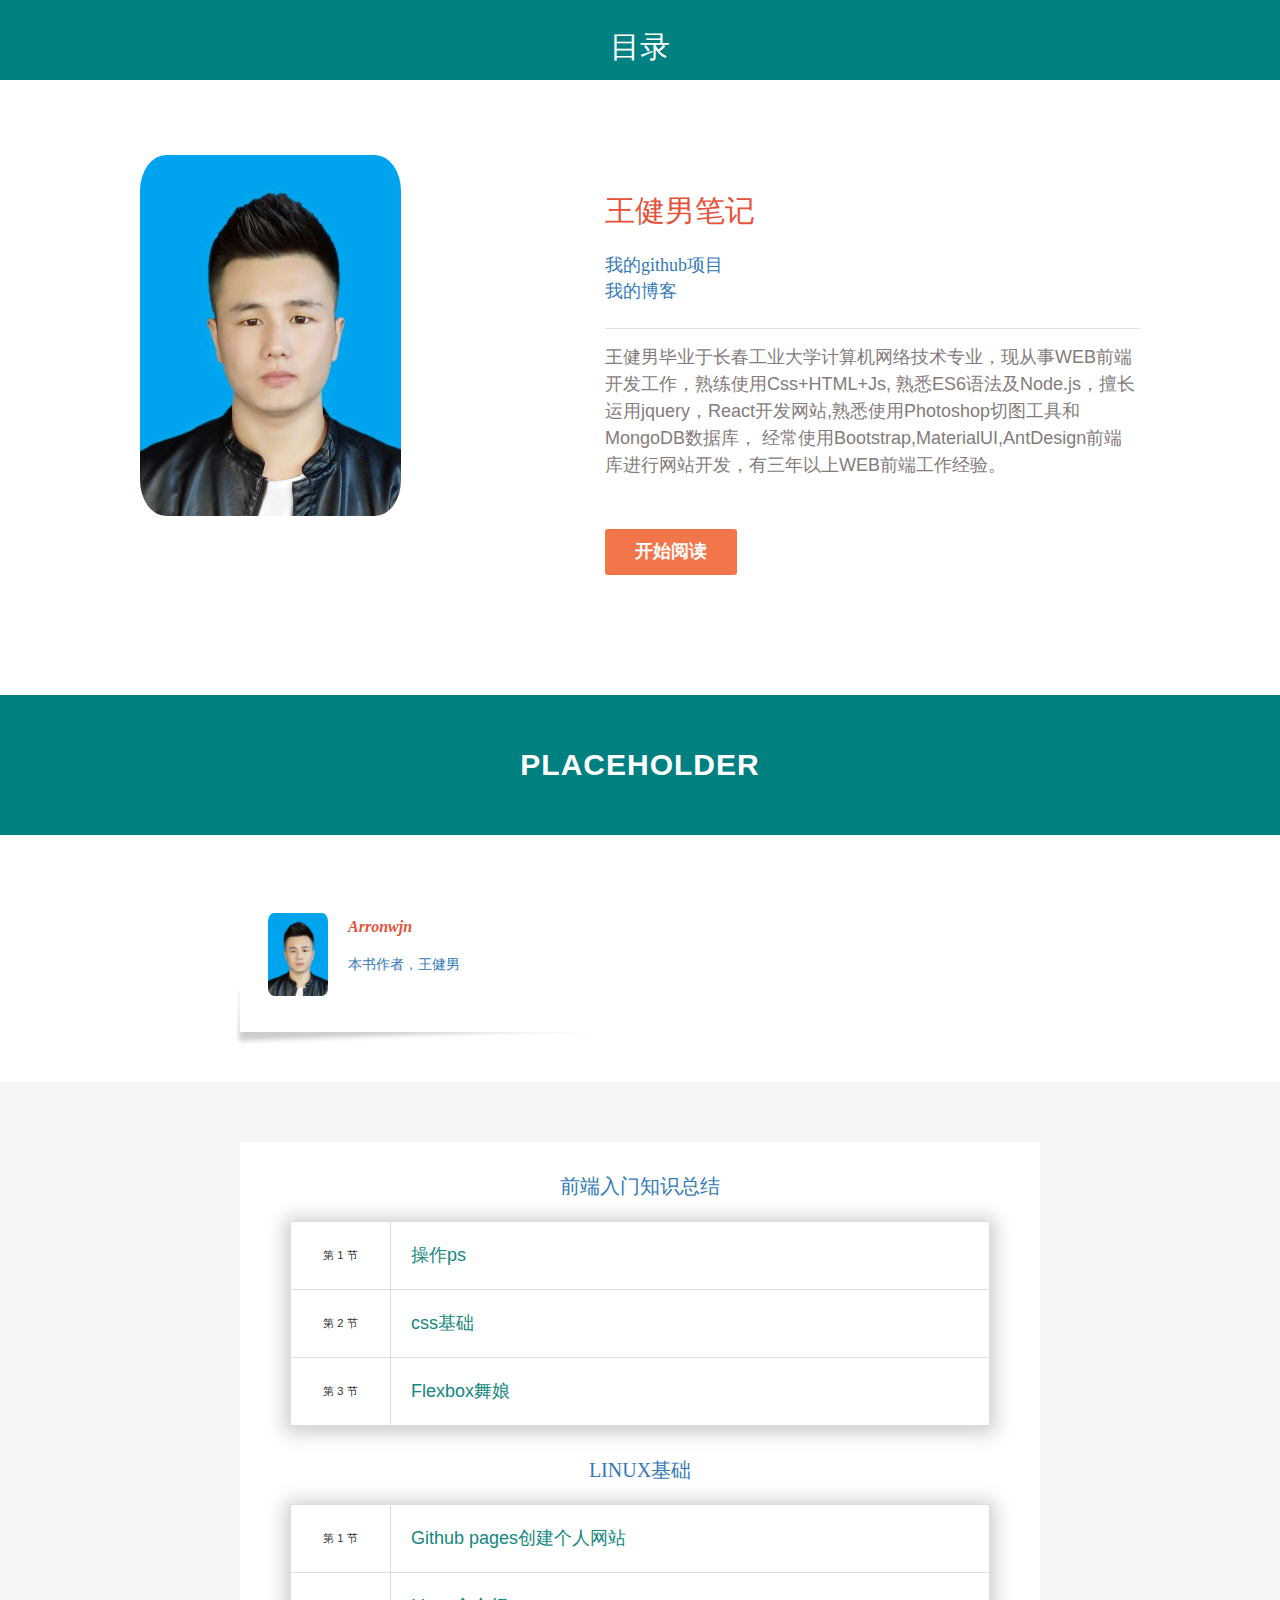
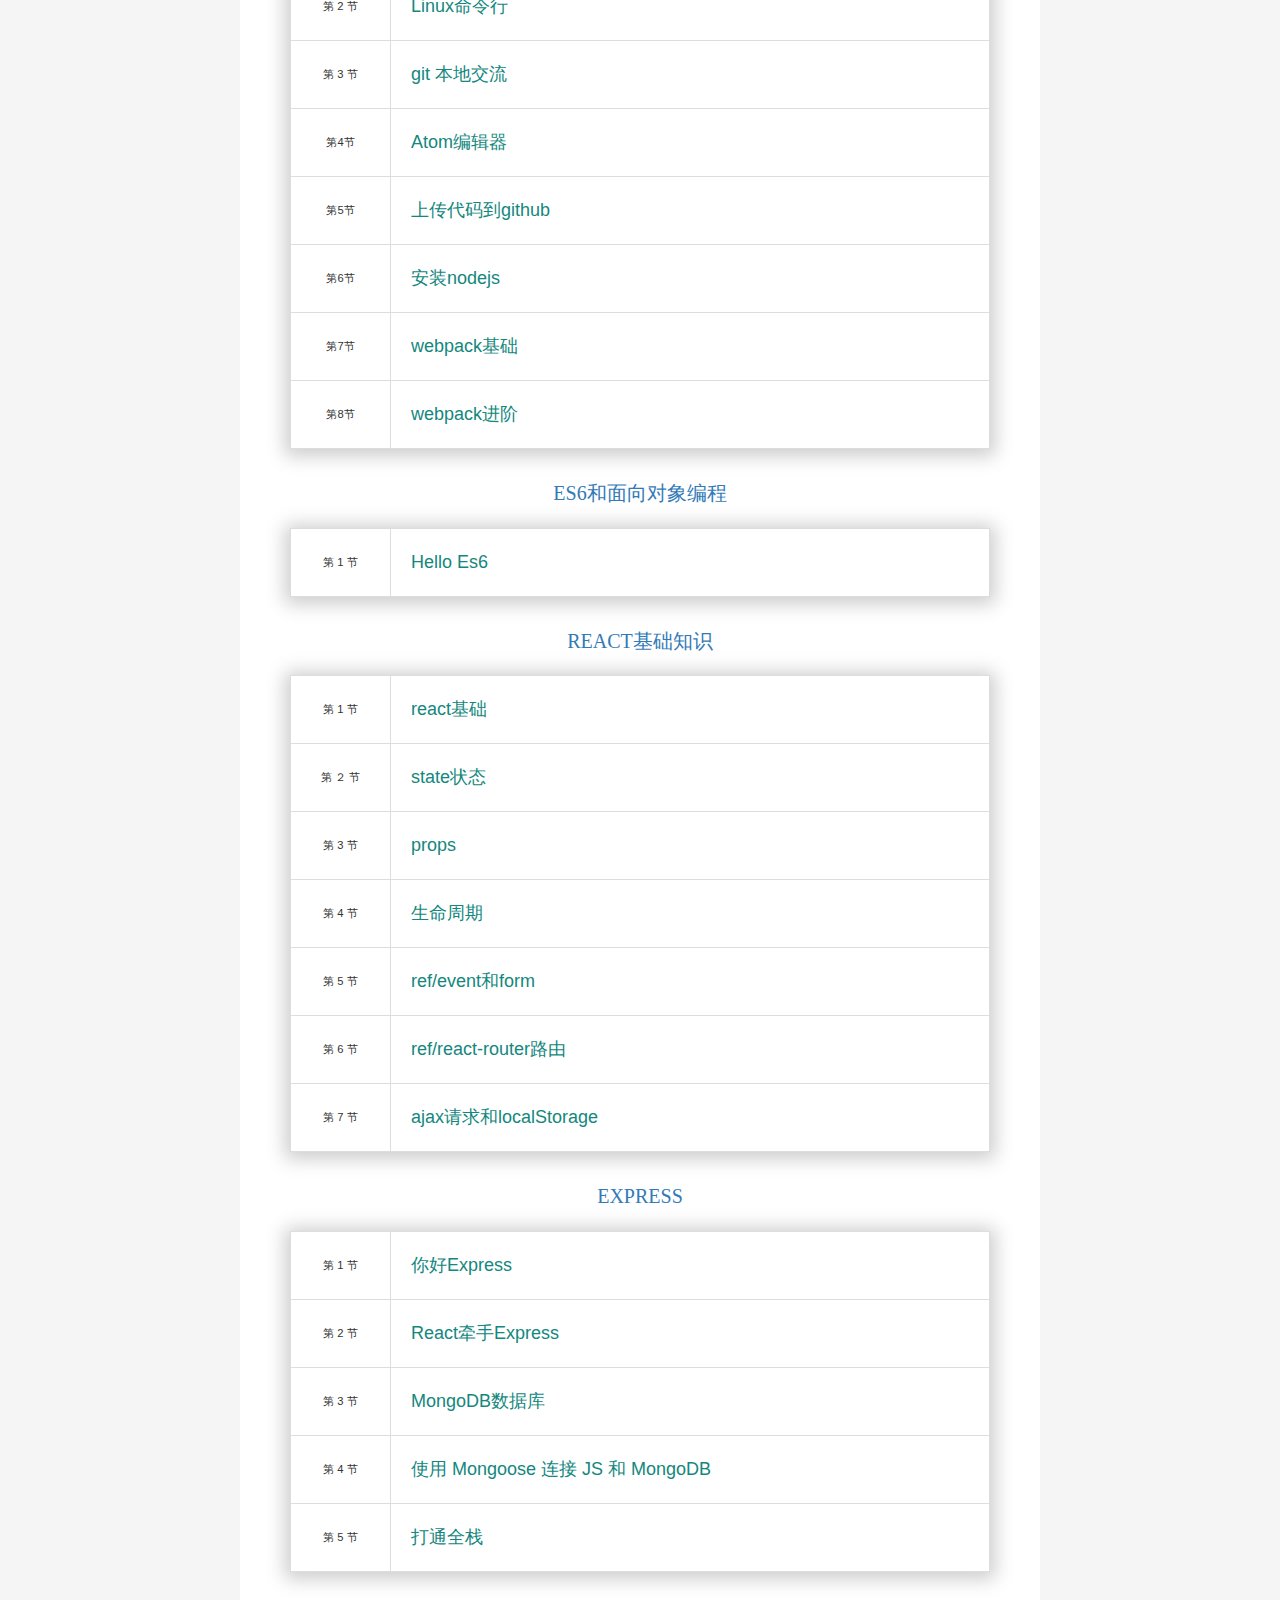
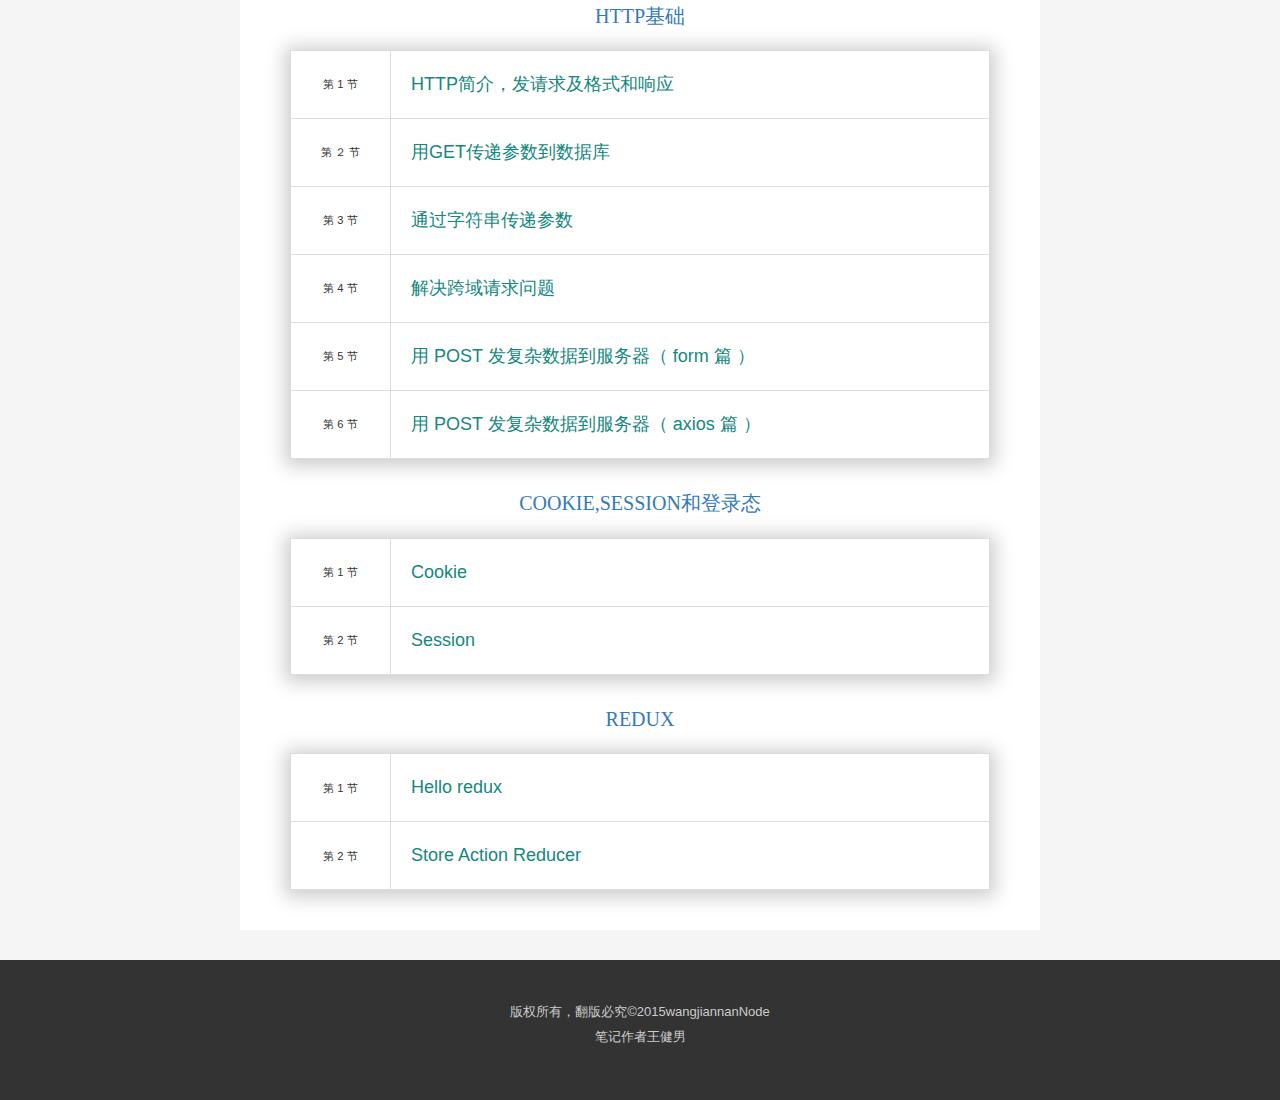
==== index.html @ 73bc97da "add action" ====
<!DOCTYPE html>
<html lang="en">
<head>
	<meta charset="UTF-8">
	<title>王健男Note</title>
  <link rel="stylesheet" href="./css/main.css">
	<link rel='stylesheet prefetch' href='./css/bootstrap.min.css'>
	<link rel="stylesheet" href="./插件/201610121612/css/style.css">
	<link rel="icon" type="image/x-icon" href="https://arronwjn.github.io/favicon.ico">
</head>
<body>
	<div id="wrapper">
	  <header id="header">
		  <div class="top-bg">
		    <div class="wrapper-inside clearfix">
		      <h2 class="home">
		        <a href="/digicity">
		          目录
		        </a>
		      </h2>
		    </div>

		  </div>
		</header>
	<section class="content clearfix">
	  <section class="book">
	  <div class="wrapper-inside clearfix">
	    <div class="top-large">
	      <div class="book-title">
	        王健男笔记
	      </div>
	      <div class="book-author">
	        <a href="https://github.com/arronwjn">我的github项目</a><br>
	        <a href="http://www.cnblogs.com/Aaron-wang/">我的博客</a>
	      </div>
	      <p class="book-description">
	        王健男毕业于长春工业大学计算机网络技术专业，现从事WEB前端开发工作，熟练使用Css+HTML+Js,
					熟悉ES6语法及Node.js，擅长运用jquery，React开发网站,熟悉使用Photoshop切图工具和MongoDB数据库，
					经常使用Bootstrap,MaterialUI,AntDesign前端库进行网站开发，有三年以上WEB前端工作经验。
	      </p>
	      <a href="#toc" class="read-btn">开始阅读</a>
	    </div>
	    <img alt="git" class="book-image" src="img/touxiang.jpg" />
	  </div>
		</section>
	</section>
	<div class="divider">
	  <a href="#">PLACEHOLDER</a>
	</div>
	<div class="reviewers">
	  <div class="name-card">
	    <img src="img/touxiang.jpg" />
	    <div class="text">
	      <div class="name">
	       Arronwjn
	      </div>
	      <div class="job-title"><a href="#">本书作者，王健男</a></div>
	    </div>
	  </div>
	</div>
<div class="contents-wrapper" id="toc">
	<div class="table-of-contents" id="read">
		<p class='part'><a href="first.html">前端入门知识总结</a></p>
		<table class="index-table">
	    <tbody>
	    	<tr class="chapter-wrap">
	     	  <td class="chapter-index">第 1 节</td>
	     		<td class="chapter-title">
	       			<a href="base/ps.html">操作ps</a>
	     		</td>
	    	</tr>
				<tr class="chapter-wrap">
	     	  <td class="chapter-index">第 2 节</td>
	     		<td class="chapter-title">
	       			<a href="base/css.html">css基础</a>
	     		</td>
	    	</tr>
				<tr class="chapter-wrap">
	     	  <td class="chapter-index">第 3 节</td>
	     		<td class="chapter-title">
	       			<a href="base/flex-box.html">Flexbox舞娘</a>
	     		</td>
	    	</tr>
	     </tbody>
	  </table>
		<p class="part"><a href="first.html">Linux基础 </a></p>
		<table class="index-table">
	    <tbody>
	    	<tr class="chapter-wrap">
	     	  <td class="chapter-index">第 1 节</td>
	     		<td class="chapter-title">
	       			<a href="linux/first.html">Github pages创建个人网站 </a>
	     		</td>
	    	</tr>
	    	<tr class="chapter-wrap">
	     		<td class="chapter-index">第 2 节</td>
	     		<td class="chapter-title">
	      			 <a href="linux/mingling.html">Linux命令行</a>
	     		</td>
	    	</tr>
	    	<tr class="chapter-wrap">
	     		<td class="chapter-index">第 3 节</td>
	     		<td class="chapter-title">
	       			<a href="linux/git.html">git 本地交流</a>
	     		</td>
	    	</tr>
	    	<tr class="chapter-wrap">
	     		<td class="chapter-index">第4节</td>
	     		<td class="chapter-title">
	       			<a href="./linux/github-pages.html"> Atom编辑器</a>
	     		</td>
	    	</tr>
				<tr class="chapter-wrap">
	     		<td class="chapter-index">第5节</td>
	     		<td class="chapter-title">
	       			<a href="linux/github.html"> 上传代码到github</a>
	     		</td>
	    	</tr>
				<tr class="chapter-wrap">
	     		<td class="chapter-index">第6节</td>
	     		<td class="chapter-title">
	       			<a href="linux/nodejs.html">安装nodejs</a>
	     		</td>
	    	</tr>
				<tr class="chapter-wrap">
	     		<td class="chapter-index">第7节</td>
	     		<td class="chapter-title">
	       			<a href="linux/webpack.html">webpack基础</a>
	     		</td>
	    	</tr>
				<tr class="chapter-wrap">
	     		<td class="chapter-index">第8节</td>
	     		<td class="chapter-title">
	       			<a href="linux/webpacks.html">webpack进阶</a>
	     		</td>
	    	</tr>
	     </tbody>
	  </table>
	  <p class="part"><a href="first.html">Es6和面向对象编程</a></p>
	  <table class="index-table">
	    <tbody>
	  	  <tr class="chapter-wrap">
	   		  <td class="chapter-index">第 1 节</td>
	   		  <td class="chapter-title">
	     			<a href="es6/es6语法.html">Hello Es6</a>
	   		  </td>
	  	  </tr>
	    </tbody>
	  </table>
		<p class="part"><a href="first.html">react基础知识</a></p>
	  <table class="index-table">
	    <tbody>
	  	  <tr class="chapter-wrap">
	   		  <td class="chapter-index">第 1 节</td>
	   		  <td class="chapter-title">
	     			<a href="es6/es6语法.html">react基础</a>
	   		  </td>
	  	  </tr>
				<tr class="chapter-wrap">
	   		  <td class="chapter-index">第 ２ 节</td>
	   		  <td class="chapter-title">
	     			<a href="es6/state.html">state状态</a>
	   		  </td>
	  	  </tr>
				<tr class="chapter-wrap">
	   		  <td class="chapter-index">第 3 节</td>
	   		  <td class="chapter-title">
	     			<a href="es6/props.html">props</a>
	   		  </td>
	  	  </tr>
				<tr class="chapter-wrap">
	   		  <td class="chapter-index">第 4 节</td>
	   		  <td class="chapter-title">
	     			<a href="es6/lifecycle.html">生命周期</a>
	   		  </td>
	  	  </tr>
				<tr class="chapter-wrap">
	   		  <td class="chapter-index">第 5 节</td>
	   		  <td class="chapter-title">
	     			<a href="es6/ref.html">ref/event和form</a>
	   		  </td>
	  	  </tr>
				<tr class="chapter-wrap">
	   		  <td class="chapter-index">第 6 节</td>
	   		  <td class="chapter-title">
	     			<a href="es6/router.html">ref/react-router路由</a>
	   		  </td>
	  	  </tr>
				<tr class="chapter-wrap">
	   		  <td class="chapter-index">第 7 节</td>
	   		  <td class="chapter-title">
	     			<a href="es6/ajax.html">ajax请求和localStorage</a>
	   		  </td>
	  	  </tr>
	    </tbody>
	  </table>
		<p class="part"><a href="first.html">Express</a></p>
	  <table class="index-table">
	    <tbody>
	  	  <tr class="chapter-wrap">
	   		  <td class="chapter-index">第 1 节</td>
	   		  <td class="chapter-title">
	     			<a href="express/express.html">你好Express</a>
	   		  </td>
	  	  </tr>
				<tr class="chapter-wrap">
	   		  <td class="chapter-index">第 2 节</td>
	   		  <td class="chapter-title">
	     			<a href="express/react-express.html">React牵手Express</a>
	   		  </td>
	  	  </tr>
				<tr class="chapter-wrap">
	   		  <td class="chapter-index">第 3 节</td>
	   		  <td class="chapter-title">
	     			<a href="express/mongo.html">MongoDB数据库</a>
	   		  </td>
	  	  </tr>
				<tr class="chapter-wrap">
	   		  <td class="chapter-index">第 4 节</td>
	   		  <td class="chapter-title">
	     			<a href="express/mongoose.html">使用 Mongoose 连接 JS 和 MongoDB</a>
	   		  </td>
	  	  </tr>
				<tr class="chapter-wrap">
	   		  <td class="chapter-index">第 5 节</td>
	   		  <td class="chapter-title">
	     			<a href="express/full-stack.html">打通全栈</a>
	   		  </td>
	  	  </tr>
	    </tbody>
	  </table>
		<p class="part"><a href="first.html">HTTP基础</a></p>
	  <table class="index-table">
	    <tbody>
	  	  <tr class="chapter-wrap">
	   		  <td class="chapter-index">第 1 节</td>
	   		  <td class="chapter-title">
	     			<a href="http/first.html">HTTP简介，发请求及格式和响应</a>
	   		  </td>
	  	  </tr>
				<tr class="chapter-wrap">
	   		  <td class="chapter-index">第 ２ 节</td>
	   		  <td class="chapter-title">
	     			<a href="http/get.html">用GET传递参数到数据库</a>
	   		  </td>
	  	  </tr>
				<tr class="chapter-wrap">
	   		  <td class="chapter-index">第 3 节</td>
	   		  <td class="chapter-title">
	     			<a href="http/string.html">通过字符串传递参数</a>
	   		  </td>
	  	  </tr>
				<tr class="chapter-wrap">
	   		  <td class="chapter-index">第 4 节</td>
	   		  <td class="chapter-title">
	     			<a href="http/request.html">解决跨域请求问题</a>
	   		  </td>
	  	  </tr>
				<tr class="chapter-wrap">
	   		  <td class="chapter-index">第 5 节</td>
	   		  <td class="chapter-title">
	     			<a href="http/post-form.html">用 POST 发复杂数据到服务器（ form 篇 ）</a>
	   		  </td>
	  	  </tr>
				<tr class="chapter-wrap">
	   		  <td class="chapter-index">第 6 节</td>
	   		  <td class="chapter-title">
	     			<a href="http/post-axios.html">用 POST 发复杂数据到服务器（ axios 篇 ）</a>
	   		  </td>
	  	  </tr>
	    </tbody>
	  </table>
		<p class="part"><a href="first.html">Cookie,Session和登录态</a></p>
	  <table class="index-table">
	    <tbody>
	  	  <tr class="chapter-wrap">
	   		  <td class="chapter-index">第 1 节</td>
	   		  <td class="chapter-title">
	     			<a href="http/cookie.html">Cookie</a>
	   		  </td>
	  	  </tr>
				<tr class="chapter-wrap">
	   		  <td class="chapter-index">第 2 节</td>
	   		  <td class="chapter-title">
	     			<a href="http/session.html">Session</a>
	   		  </td>
	  	  </tr>
	    </tbody>
	  </table>
		<p class="part"><a href="first.html">Redux</a></p>
	  <table class="index-table">
	    <tbody>
	  	  <tr class="chapter-wrap">
	   		  <td class="chapter-index">第 1 节</td>
	   		  <td class="chapter-title">
	     			<a href="redux/redux.html">Hello redux</a>
	   		  </td>
	  	  </tr>
				<tr class="chapter-wrap">
	   		  <td class="chapter-index">第 2 节</td>
	   		  <td class="chapter-title">
	     			<a href="redux/action.html">Store Action Reducer</a>
	   		  </td>
	  	  </tr>
	    </tbody>
	  </table>
	</div>
</div>
<footer id='footer'>
  <nav class='nav'>
    <div class='wrapper-inside'>
      <p>
				版权所有，翻版必究©2015wangjiannanNode<br>
				笔记作者王健男</p>
    </div>
  </nav>
</footer>
<!-- <script src="http://cdn.bootcss.com/jquery/1.11.0/jquery.min.js" type="text/javascript"></script> -->
<!-- <script>window.jQuery || document.write('<script src="js/jquery-1.11.0.min.js"><\/script>')</script> -->
<!-- <script src='http://maxcdn.bootstrapcdn.com/bootstrap/3.3.5/js/bootstrap.min.js'></script> -->
<srcpit src="js/jquery-3.1.1.min.js" type="text/javascript"></srcpit>
<script>window.jQuery || document.write('<script src="js/jquery-3.1.1.min.js"><\/script>')</script>
<script src="js/bootstrap.min.js"></script>
<script type="text/javascript">
	$(document).ready(function(){
		var trigger = $('.hamburger'),
				overlay = $('.overlay'),
			 isClosed = false;

			trigger.click(function () {
				hamburger_cross();
			});

			function hamburger_cross() {

				if (isClosed == true) {
					overlay.hide();
					trigger.removeClass('is-open');
					trigger.addClass('is-closed');
					isClosed = false;
				} else {
					overlay.show();
					trigger.removeClass('is-closed');
					trigger.addClass('is-open');
					isClosed = true;
				}
		}

		$('[data-toggle="offcanvas"]').click(function () {
					$('#wrapper').toggleClass('toggled');
		});
	});
</script>
</body>
</html>
---- css/main.css ----
*, *:before, *:after { -moz-box-sizing: border-box; -webkit-box-sizing: border-box; box-sizing: border-box; }

.clearfix:before, .clearfix:after { content: " "; display: table; }

.clearfix:after { clear: both; }

html, body { height: 100%; -webkit-font-smoothing: antialiased; }

body { margin: 0; padding: 0; }

a { color: #14877E; text-decoration: none; }

#wrapper { position: relative; min-height: 100%; height: auto !important; }

.wrapper-inside { width: 1000px; margin: 0 auto; }

.nav ul { margin: 0; padding: 0; float: left; list-style: none; }

.nav ul li { float: left; margin-right: 25px; font-size: 14px; }

.nav ul li a { color: #FFF; text-decoration: none; font-family: "myriad-pro", Arial, sans-serif; display: block; }

#header { background: teal; -webkit-background-size: cover; -moz-background-size: cover; -o-background-size: cover; background-size: cover; padding-top: 10px; }

.top-bg { min-height: 70px; }
.top-bg .home { text-align: center; }
.top-bg a { color: #FFF; text-decoration: none; }
.top-bg a:hover { color: #77F0F0; }

.content { padding: 0 0 70px 0; }

.book { width: 100%; margin: 0 auto; }

.top-large { float: right; width: 535px; margin-top: 75px; font-family: "Crete Round", Georgia, "Times New Roman", Times, serif; }

.top-large .book-title { font-size: 30px; color: #E5533C; margin-top: 35px; }

.top-large .book-author { color: #14877E; font-size: 18px; margin-top: 20px; position: relative; }
.top-large .book-author a:hover { text-decoration: underline; }

.top-large .book-author:after { content: " "; width: 100%; border-bottom: 1px solid #E1E1E0; position: absolute; bottom: -25px; left: 0; }

.top-large p { font-family: "myriad-pro", Arial, sans-serif; font-weight: 400; line-height: 1.5; margin-top: 40px; }

.top-large .book-description { color: #847b7b; font-size: 18px; }

.read-btn { background: #F27649; border-radius: 3px; -webkit-border-radius: 3px; -moz-border-radius: 3px; display: inline-block; color: #FFF; text-decoration: none; font-family: "myriad-pro", Arial, sans-serif; font-size: 18px; font-weight: bold; padding: 10px 30px; margin: 40px auto 0; margin-right: 20px; }

.book-image { float: left; margin-top: 75px; width: 261px;border-radius: 10%;}

#footer { width: 100%; height: 70px; position: absolute; bottom: 0; }
#footer .nav { background: #333; min-height: 70px; color: #FFF; }
#footer .nav a:hover { text-decoration: underline; }
#footer p { line-height: 1.9; padding: 40px; text-align: center; font-size: 13px; }

.book-content { background: #F5F5F5; }

.book-wrapper { width: 1000px; padding: 40px 0 60px; margin: 0 auto; background: #FFF; }

.contents-wrapper { background: #F5F5F5; padding: 30px 0; }

.chapter-contents { width: 800px; margin: 0 auto; font-family: "ProximaNova", "Helvetica Neue", Helvetica, Arial, sans-serif; font-weight: 300; letter-spacing: 0.3px; line-height: 36px; font-size: 16px; }

.chapter-contents h1 { font-family: "Crete Round", Georgia, Times New Roman, serif; font-size: 24px; color: #E5533C; margin-top: 0; text-align: center; }

.chapter-contents h3 { font-family: "Crete Round", Georgia, Times New Roman, serif; font-size: 18px; color: #14877E; }

.chapter-contents a { color: #14877E; text-decoration: none; border-bottom: 1px dotted #1BBFB1; }

.book-wrapper img { display: block; max-width: 700px; margin: 20px auto; }

.book-wrapper img[alt="certificates"] { display: block; width: 291px; }

.table-of-contents { padding-top: 10px; padding-bottom: 10px; width: 800px; margin: 30px auto 70px; background: #FFF; }

p.part { font-family: "Crete Round", Georgia, Times New Roman, serif; font-size: 20px; text-transform: uppercase; color: #14877E; margin: 20px 0; text-align: center; }

.index-table { border-collapse: collapse; width: 700px; margin: 0 auto 30px; box-shadow: 0px 2px 18px 5px #ccc;}

.index-table > tbody > tr > td { border: 1px solid #ddd; line-height: 1.5; padding: 20px; vertical-align: middle; }

.index-table .chapter-title { padding: 0 !important; font-size: 18px; }

.index-table .even { background-color: #f9f9f9; }

.chapter-wrap:hover { background-color: #1BBFB1; color: white; }

.chapter-wrap:hover a { color: #fff !important; }

.index-table .chapter-title a { display: block; padding: 20px; color: #14877E; text-decoration: none; }

.index-table .chapter-index { text-align: center; width: 100px; }

.name-card img { width: 60px; display: table-cell; float: left; border-radius: 10%; margin-right: 20px; margin-bottom: 50px; }
.name-card .text { line-height: 1.8; display: table-cell; font-size: 14px; }
.name-card .text .name { font-size: 16px; font-weight: bold; margin-bottom: 10px; font-family: "Crete Round"; font-style: italic; color: #E5533C; }
.name-card .text .job-title { margin-bottom: 15px; }
.name-card .text .job-title a:hover { text-decoration: underline; }

.name-card { background: transparent; position: relative; margin-bottom: 3em; background: #FFF; padding: 2em; border-right: 30px solid #FFF; min-height: 147px; width: 800px; margin: 50px auto; }
.name-card:before { content: ""; position: absolute; z-index: -1; -ms-transform: skew(-3deg, -2deg); -webkit-transform: skew(-3deg, -2deg); -o-transform: skew(-3deg, -2deg); -moz-transform: skew(-3deg, -2deg); bottom: 14px; box-shadow: 0 16px 5px rgba(0, 0, 0, 0.2); height: 50px; left: 1px; max-width: 50%; width: 50%; }

.contributors .row { margin: 0 auto; width: 1000px; }
.contributors .logo { margin: 50px auto 100px; }
.contributors .logo img { display: block; margin: 0 auto; }

.name-card.contributor { width: 330px; float: left; min-height: 100px; }
.name-card.contributor .text { font-size: 13px; line-height: 1.8; }

.divider { margin-top: 50px; min-height: 140px; background: #008080; text-align: center; letter-spacing: 1px; font-size: 30px; font-weight: bold; line-height: 140px; color: #FFF; }
.divider a { color: #FFF; }
.divider a:hover { color: #77F0F0; }

.divider.name-list { margin-top: -40px; }

table { font-size: 0.8em; width: 100%; margin-bottom: 20px; }

table > thead > tr > th, table > thead > tr > td, table > tbody > tr > th, table > tbody > tr > td, table > tfoot > tr > th, table > tfoot > tr > td { padding: 8px; line-height: 1.428571429; vertical-align: top; border-top: 1px solid #DDD; }

table > thead > tr > th:first-child { width: 150px; }

table > thead > tr > th:last-child { width: 450px; }

blockquote { background-color: #FCF8E3; border-color: #FAEBCC; color: #8A6D3B; padding: 15px 30px; margin: 0; margin-bottom: 20px; border: 1px solid transparent; border-radius: 4px; }
blockquote h4 { text-align: center; margin: 0; }

/** Code formatting */
:not(pre) > code[class*="language-"], pre { background: #F5F5F5; }

pre { padding: 1em; margin: .5em 0; overflow: auto; }

code[class*="language-"], pre { color: #000; text-shadow: 0 1px #FFF; font-size: 14px; direction: ltr; text-align: left; white-space: pre; word-spacing: normal; word-break: normal; line-height: 26px; -moz-tab-size: 4; -o-tab-size: 4; tab-size: 4; -webkit-hyphens: none; -moz-hyphens: none; -ms-hyphens: none; hyphens: none; }

.chapter-contents pre { color: #767676; border: 1px solid #DCDCDC; -webkit-border-radius: 5px; -moz-border-radius: 5px; border-radius: 5px; white-space: pre-wrap; white-space: -moz-pre-wrap; white-space: -pre-wrap; white-space: -o-pre-wrap; word-wrap: break-word; }

.chapter-contents p > code, .chapter-contents ul > code, .chapter-contents ol > code, .chapter-contents li > code { padding-right: 4px; padding-left: 4px; padding-top: 2px; padding-bottom: 2px; background-color: #F5F5F5; color: #14877E; border-radius: 4px; font-size: 15px; }

/** Syntax highlighting styles */
.highlight { background: #f9f6f6; }
.highlight .c { color: #998; font-style: italic; }
.highlight .err { color: #a61717; background-color: #e3d2d2; }
.highlight .k { font-weight: bold; }
.highlight .o { font-weight: bold; }
.highlight .cm { color: #998; font-style: italic; }
.highlight .cp { color: #999; font-weight: bold; }
.highlight .c1 { color: #998; font-style: italic; }
.highlight .cs { color: #999; font-weight: bold; font-style: italic; }
.highlight .gd { color: #000; background-color: #fdd; }
.highlight .gd .x { color: #000; background-color: #faa; }
.highlight .ge { font-style: italic; }
.highlight .gr { color: #a00; }
.highlight .gh { color: #999; }
.highlight .gi { color: #000; background-color: #dfd; }
.highlight .gi .x { color: #000; background-color: #afa; }
.highlight .go { color: #888; }
.highlight .gp { color: #009900; }
.highlight .gs { font-weight: bold; }
.highlight .gu { color: #aaa; }
.highlight .gt { color: #a00; }
.highlight .kc { font-weight: bold; }
.highlight .kd { font-weight: bold; }
.highlight .kp { font-weight: bold; }
.highlight .kr { font-weight: bold; }
.highlight .kt { color: #458; font-weight: bold; }
.highlight .m { color: #099; }
.highlight .s { color: #d14; }
.highlight .na { color: #008080; }
.highlight .nb { color: #0086B3; }
.highlight .nc { color: #458; font-weight: bold; }
.highlight .no { color: #008080; }
.highlight .ni { color: #800080; }
.highlight .ne { color: #900; font-weight: bold; }
.highlight .nf { color: #900; font-weight: bold; }
.highlight .nn { color: #555; }
.highlight .nt { color: #000080; }
.highlight .nv { color: #008080; }
.highlight .ow { font-weight: bold; }
.highlight .w { color: #bbb; }
.highlight .mf { color: #099; }
.highlight .mh { color: #099; }
.highlight .mi { color: #099; }
.highlight .mo { color: #099; }
.highlight .sb { color: #d14; }
.highlight .sc { color: #d14; }
.highlight .sd { color: #d14; }
.highlight .s2 { color: #d14; }
.highlight .se { color: #d14; }
.highlight .sh { color: #d14; }
.highlight .si { color: #d14; }
.highlight .sx { color: #d14; }
.highlight .sr { color: #009926; }
.highlight .s1 { color: #d14; }
.highlight .ss { color: #990073; }
.highlight .bp { color: #999; }
.highlight .vc { color: #008080; }
.highlight .vg { color: #008080; }
.highlight .vi { color: #008080; }
.highlight .il { color: #099; }
footer{width: 100%;}
footer p{
  color: #ccc;
  font-family: arial;
  text-align: center;
  font-size: 12px;
}
---- 插件/201610121612/css/style.css ----
@import "http://designmodo.github.io/Flat-UI/dist/css/flat-ui.min.css";
@import "https://maxcdn.bootstrapcdn.com/font-awesome/4.4.0/css/font-awesome.min.css";
@import "https://daneden.github.io/animate.css/animate.min.css";
/*-------------------------------*/
/*           VARIABLES           */
/*-------------------------------*/
body {
  position: relative;
  overflow-x: hidden;
}
/*body,
html {
  height: 100%;
}*/
.nav .open > a {
  background-color: transparent;
}
.nav .open > a:hover {
  background-color: transparent;
}
.nav .open > a:focus {
  background-color: transparent;
}
/*-------------------------------*/
/*           Wrappers            */
/*-------------------------------*/
#wrapper {
  -moz-transition: all 0.5s ease;
  -o-transition: all 0.5s ease;
  -webkit-transition: all 0.5s ease;
  padding-left: 0;
  transition: all 0.5s ease;
}
#wrapper.toggled {
  padding-left: 220px;
}
#wrapper.toggled #sidebar-wrapper {
  width: 220px;
}
#wrapper.toggled #page-content-wrapper {
  margin-right: -220px;
  position: absolute;
}
#sidebar-wrapper {
  -moz-transition: all 0.5s ease;
  -o-transition: all 0.5s ease;
  -webkit-transition: all 0.5s ease;
  background: #1a1a1a;
  height: 100%;
  left: 220px;
  margin-left: -220px;
  overflow-x: hidden;
  overflow-y: auto;
  transition: all 0.5s ease;
  width: 0;
  z-index: 1000;
}
#sidebar-wrapper::-webkit-scrollbar {
  display: none;
}
#page-content-wrapper {
  padding-top: 70px;
  width: 100%;
}
/*-------------------------------*/
/*     Sidebar nav styles        */
/*-------------------------------*/
.sidebar-nav {
  list-style: none;
  margin: 0;
  padding: 0;
  position: absolute;
  top: 0;
  width: 220px;
}
.sidebar-nav li {
  display: inline-block;
  line-height: 20px;
  position: relative;
  width: 100%;
}
.sidebar-nav li:before {
  background-color: #1c1c1c;
  content: '';
  height: 100%;
  left: 0;
  position: absolute;
  top: 0;
  -webkit-transition: width 0.2s ease-in;
  transition: width 0.2s ease-in;
  width: 3px;
  z-index: -1;
}
.sidebar-nav li:first-child a {
  background-color: #1a1a1a;
  color: #ffffff;
}
.sidebar-nav li:nth-child(2):before {
  background-color: #402d5c;
}
.sidebar-nav li:nth-child(3):before {
  background-color: #4c366d;
}
.sidebar-nav li:nth-child(4):before {
  background-color: #583e7e;
}
.sidebar-nav li:nth-child(5):before {
  background-color: #64468f;
}
.sidebar-nav li:nth-child(6):before {
  background-color: #704fa0;
}
.sidebar-nav li:nth-child(7):before {
  background-color: #7c5aae;
}
.sidebar-nav li:nth-child(8):before {
  background-color: #8a6cb6;
}
.sidebar-nav li:nth-child(9):before {
  background-color: #987dbf;
}
.sidebar-nav li:hover:before {
  -webkit-transition: width 0.2s ease-in;
  transition: width 0.2s ease-in;
  width: 100%;
}
.sidebar-nav li a {
  color: #dddddd;
  display: block;
  padding: 10px 15px 10px 30px;
  text-decoration: none;
}
.sidebar-nav li.open:hover before {
  -webkit-transition: width 0.2s ease-in;
  transition: width 0.2s ease-in;
  width: 100%;
}
.sidebar-nav .dropdown-menu {Bootstrap 3
  background-color: #222222;
  border-radius: 0;
  border: none;
  box-shadow: none;
  margin: 0;
  padding: 0;
  position: relative;
  width: 100%;
  background-color: #000;
}
.sidebar-nav li a:hover,
.sidebar-nav li a:active,
.sidebar-nav li a:focus,
.sidebar-nav li.open a:hover,
.sidebar-nav li.open a:active,
.sidebar-nav li.open a:focus {
  background-color: transparent;
  color: #ffffff;
  text-decoration: none;
}
.sidebar-nav > .sidebar-brand {
  font-size: 20px;
  height: 65px;
  line-height: 44px;
}
/*-------------------------------*/
/*       Hamburger-Cross         */
/*-------------------------------*/
.hamburger {
  background: transparent;
  border: none;
  display: block;
  height: 32px;
  margin-left: 15px;
  position: fixed;
  top: 20px;
  width: 32px;
  z-index: 999;
}
.hamburger:hover {
  outline: none;
}
.hamburger:focus {
  outline: none;
}Bootstrap 3
  -webkit-transform: translate3d(0, 0, 0);
  -webkit-transition: all 0.35s ease-in-out;
  color: #ffffff;
  content: '';
  display: block;
  font-size: 14px;
  line-height: 32px;
  opacity: 0;
  text-align: center;
  width: 100px;
}
.hamburger.is-closed:hover before {
  -webkit-transform: translate3d(-100px, 0, 0);
  -webkit-transition: all 0.35s ease-in-out;
  display: block;
  opacity: 1;
}
.hamburger.is-closed:hover .hamb-top {
  -webkit-transition: all 0.35s ease-in-out;
  top: 0;
}
.hamburger.is-closed:hover .hamb-bottom {
  -webkit-transition: all 0.35s ease-in-out;
  bottom: 0;
}
.hamburger.is-closed .hamb-top {
  -webkit-transition: all 0.35s ease-in-out;
  background-color: #303030;
  top: 5px;
}
.hamburger.is-closed .hamb-middle {
  background-color: #303030;
  margin-top: -2px;
  top: 50%;
}
.hamburger.is-closed .hamb-bottom {
  -webkit-transition: all 0.35s ease-in-out;
  background-color: #303030;
  bottom: 5px;
}
.hamburger.is-closed .hamb-top,
.hamburger.is-closed .hamb-middle,
.hamburger.is-closed .hamb-bottom,
.hamburger.is-open .hamb-top,
.hamburger.is-open .hamb-middle,
.hamburger.is-open .hamb-bottom {
  height: 4px;
  left: 0;
  position: absolute;
  width: 100%;
}
.hamburger.is-open .hamb-top {
  -webkit-transform: rotate(45deg);
  -webkit-transition: -webkit-transform 0.2s cubic-bezier(0.73, 1, 0.28, 0.08);
  background-color: #303030;
  margin-top: -2px;
  top: 50%;
}
.hamburger.is-open .hamb-middle {
  background-color: #ffffff;
  display: none;
}
.hamburger.is-open .hamb-bottom {
  -webkit-transform: rotate(-45deg);
  -webkit-transition: -webkit-transform 0.2s cubic-bezier(0.73, 1, 0.28, 0.08);
  background-color: #303030;
  margin-top: -2px;
  top: 50%;
}
.hamburger.is-open:before {
  -webkit-transform: translate3d(0, 0, 0);
  -webkit-transition: all 0.35s ease-in-out;
  color: #ffffff;
  content: '';
  display: block;
  font-size: 14px;
  line-height: 32px;
  opacity: 0;
  text-align: center;
  width: 100px;
}
.hamburger.is-open:hover before {
  -webkit-transform: translate3d(-100px, 0, 0);
  -webkit-transition: all 0.35s ease-in-out;
  display: block;
  opacity: 1;
}
/*-------------------------------*/
/*          Dark Overlay         */
/*-------------------------------*/
.overlay {
  position: fixed;
  display: none;
  width: 100%;
  height: 100%;
  top: 0;
  left: 0;
  right: 0;
  bottom: 0;
  background-color: rgba(0, 0, 0, 0.4);
  z-index: 1;
}
/* SOME DEMO STYLES - NOT REQUIRED */
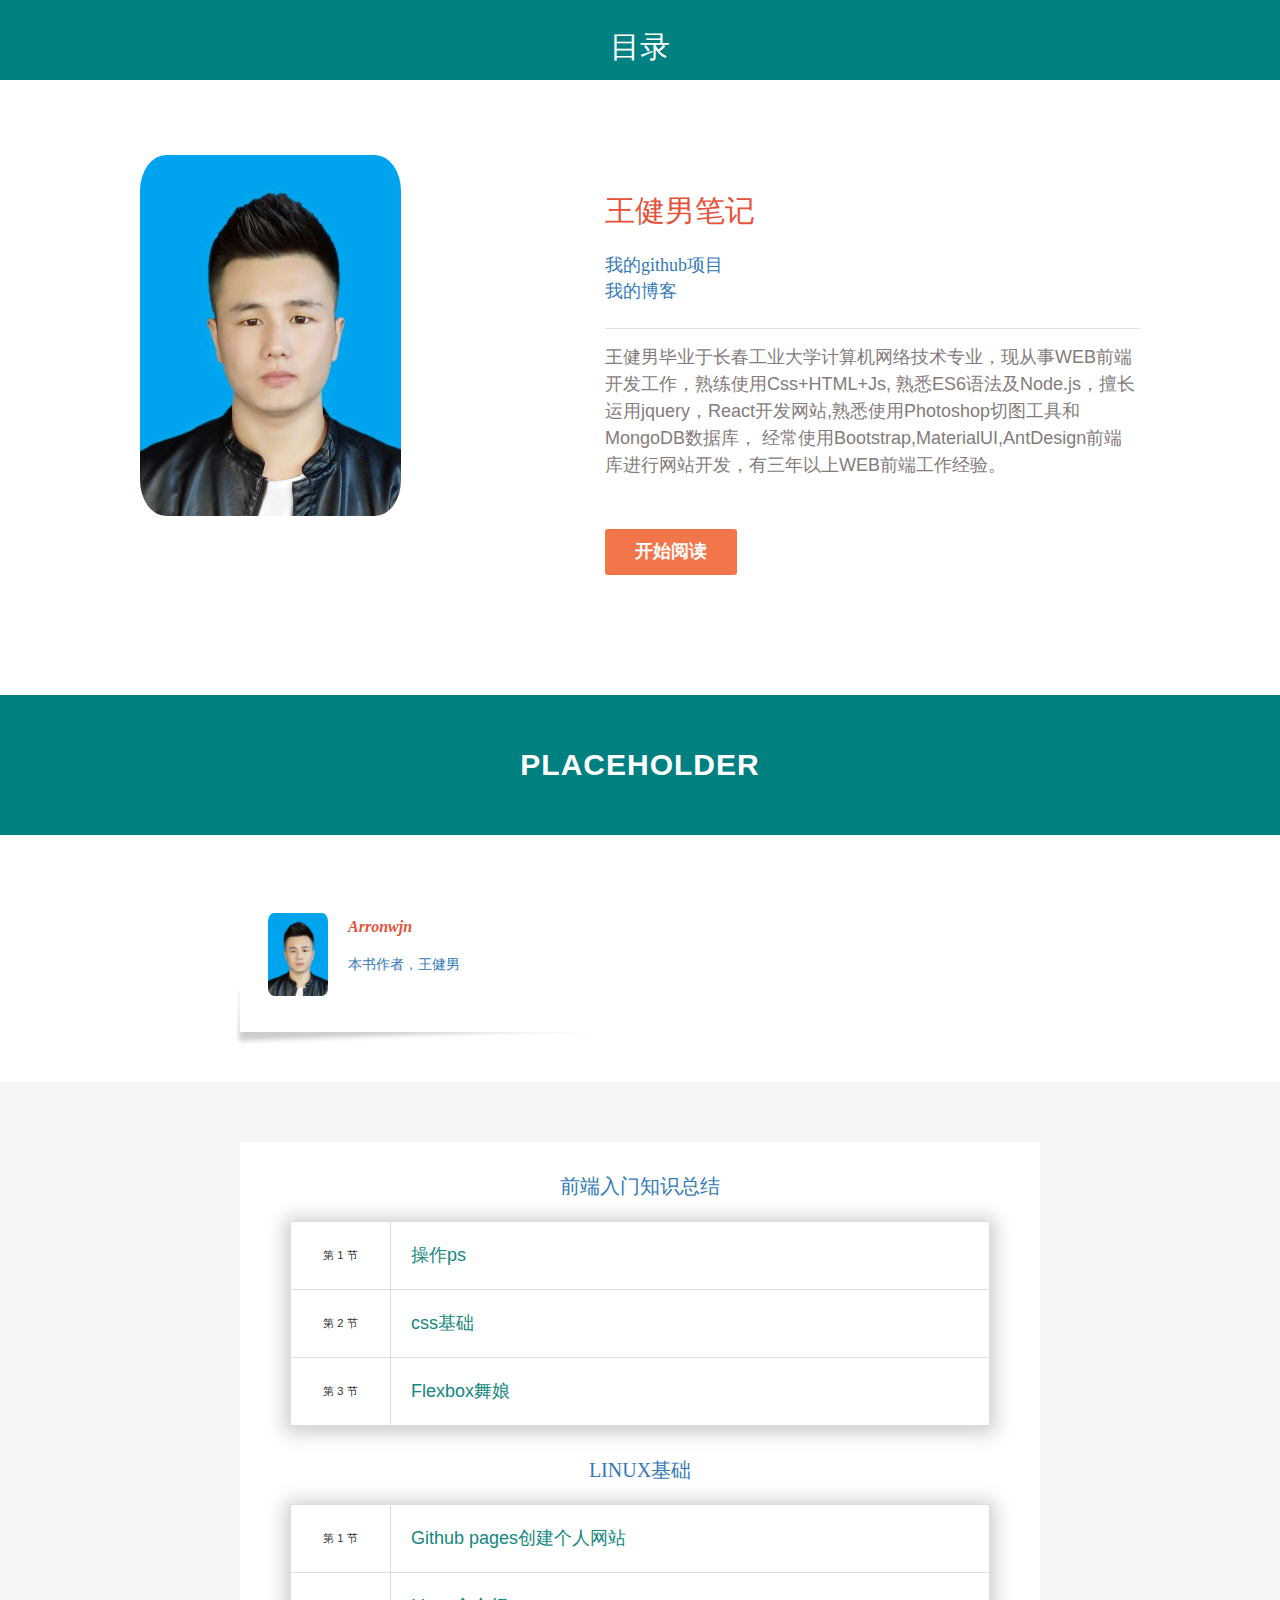
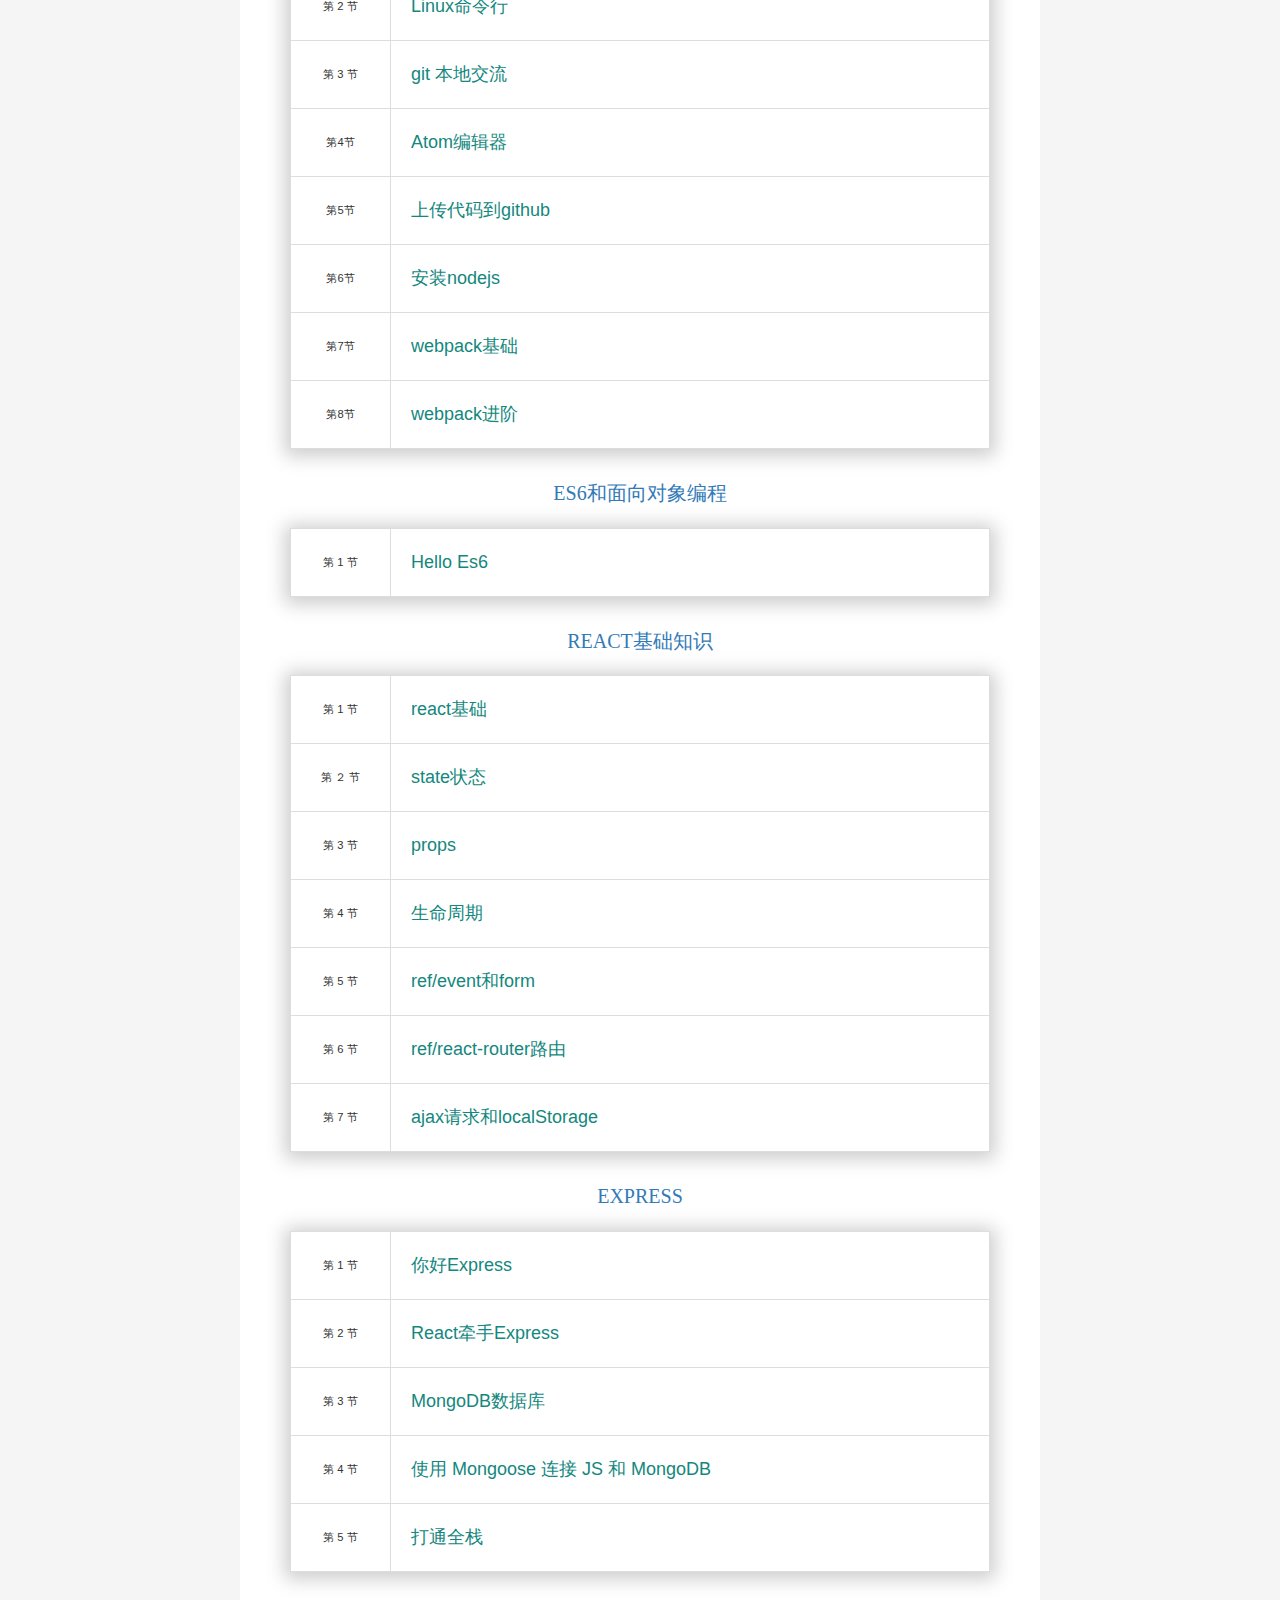
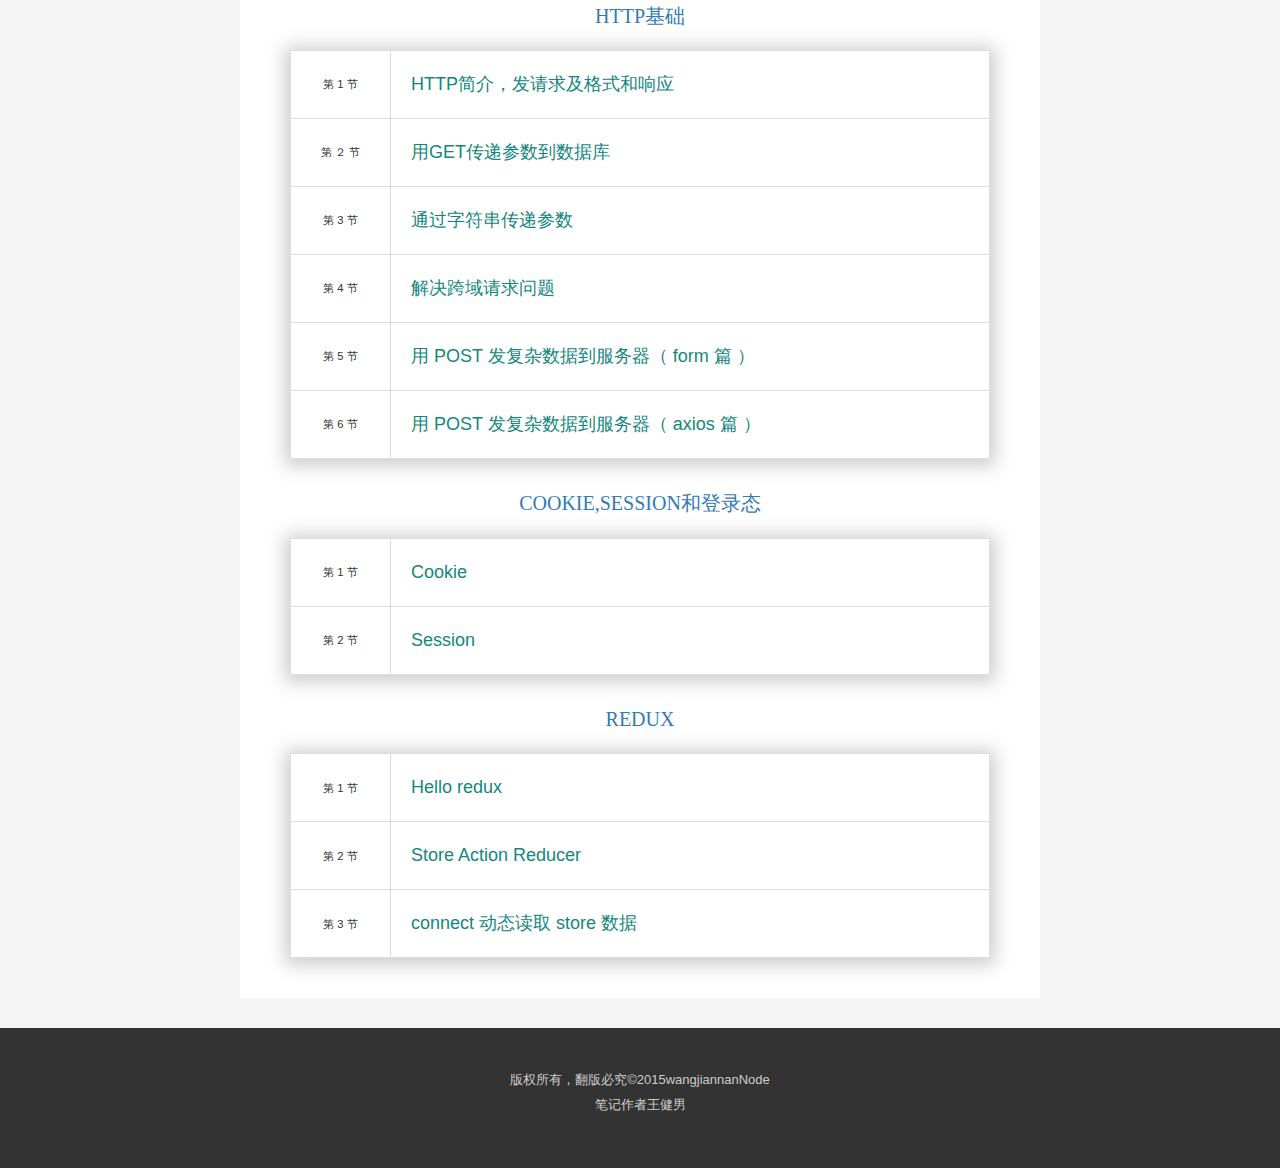
==== commit 405e5bce: "add data" ====
--- a/index.html
+++ b/index.html
@@ -302,6 +302,12 @@
 	     			<a href="redux/action.html">Store Action Reducer</a>
 	   		  </td>
 	  	  </tr>
+				<tr class="chapter-wrap">
+	   		  <td class="chapter-index">第 3 节</td>
+	   		  <td class="chapter-title">
+	     			<a href="redux/connect.html">connect 动态读取 store 数据</a>
+	   		  </td>
+	  	  </tr>
 	    </tbody>
 	  </table>
 	</div>
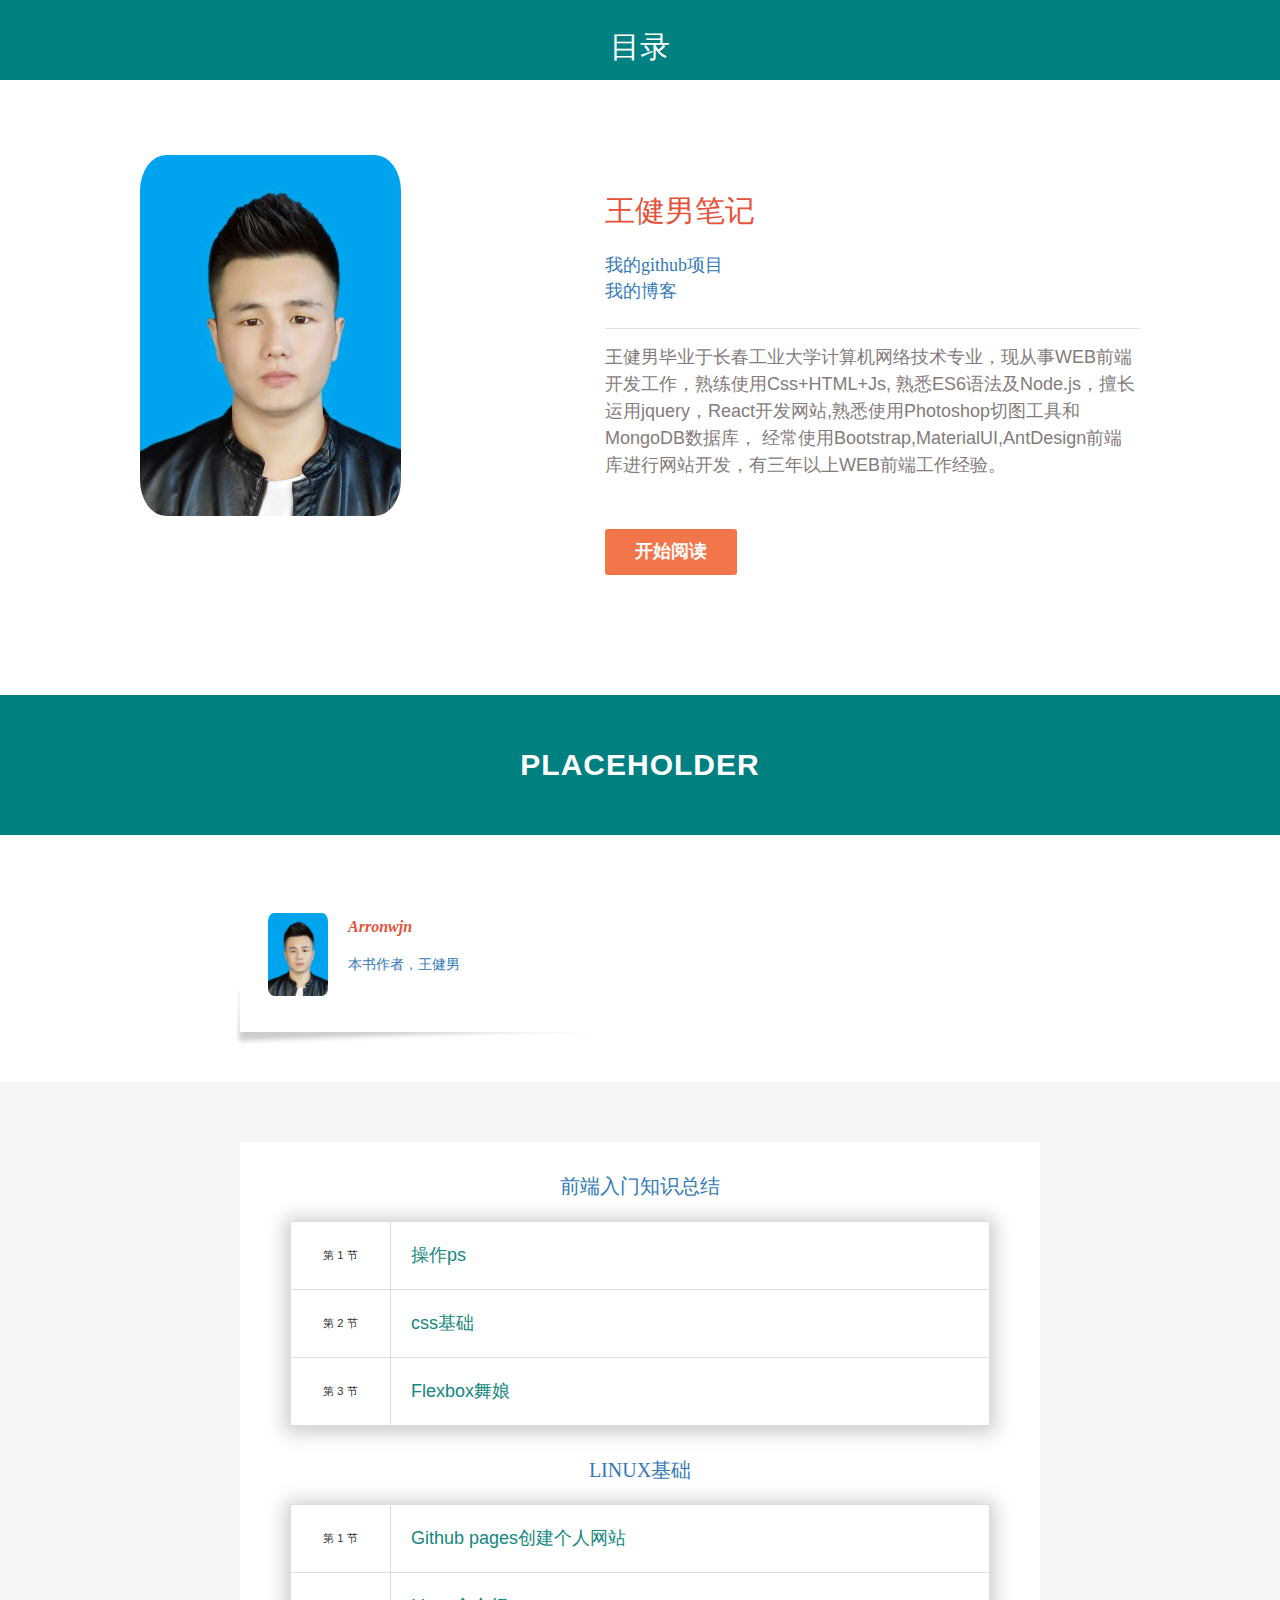
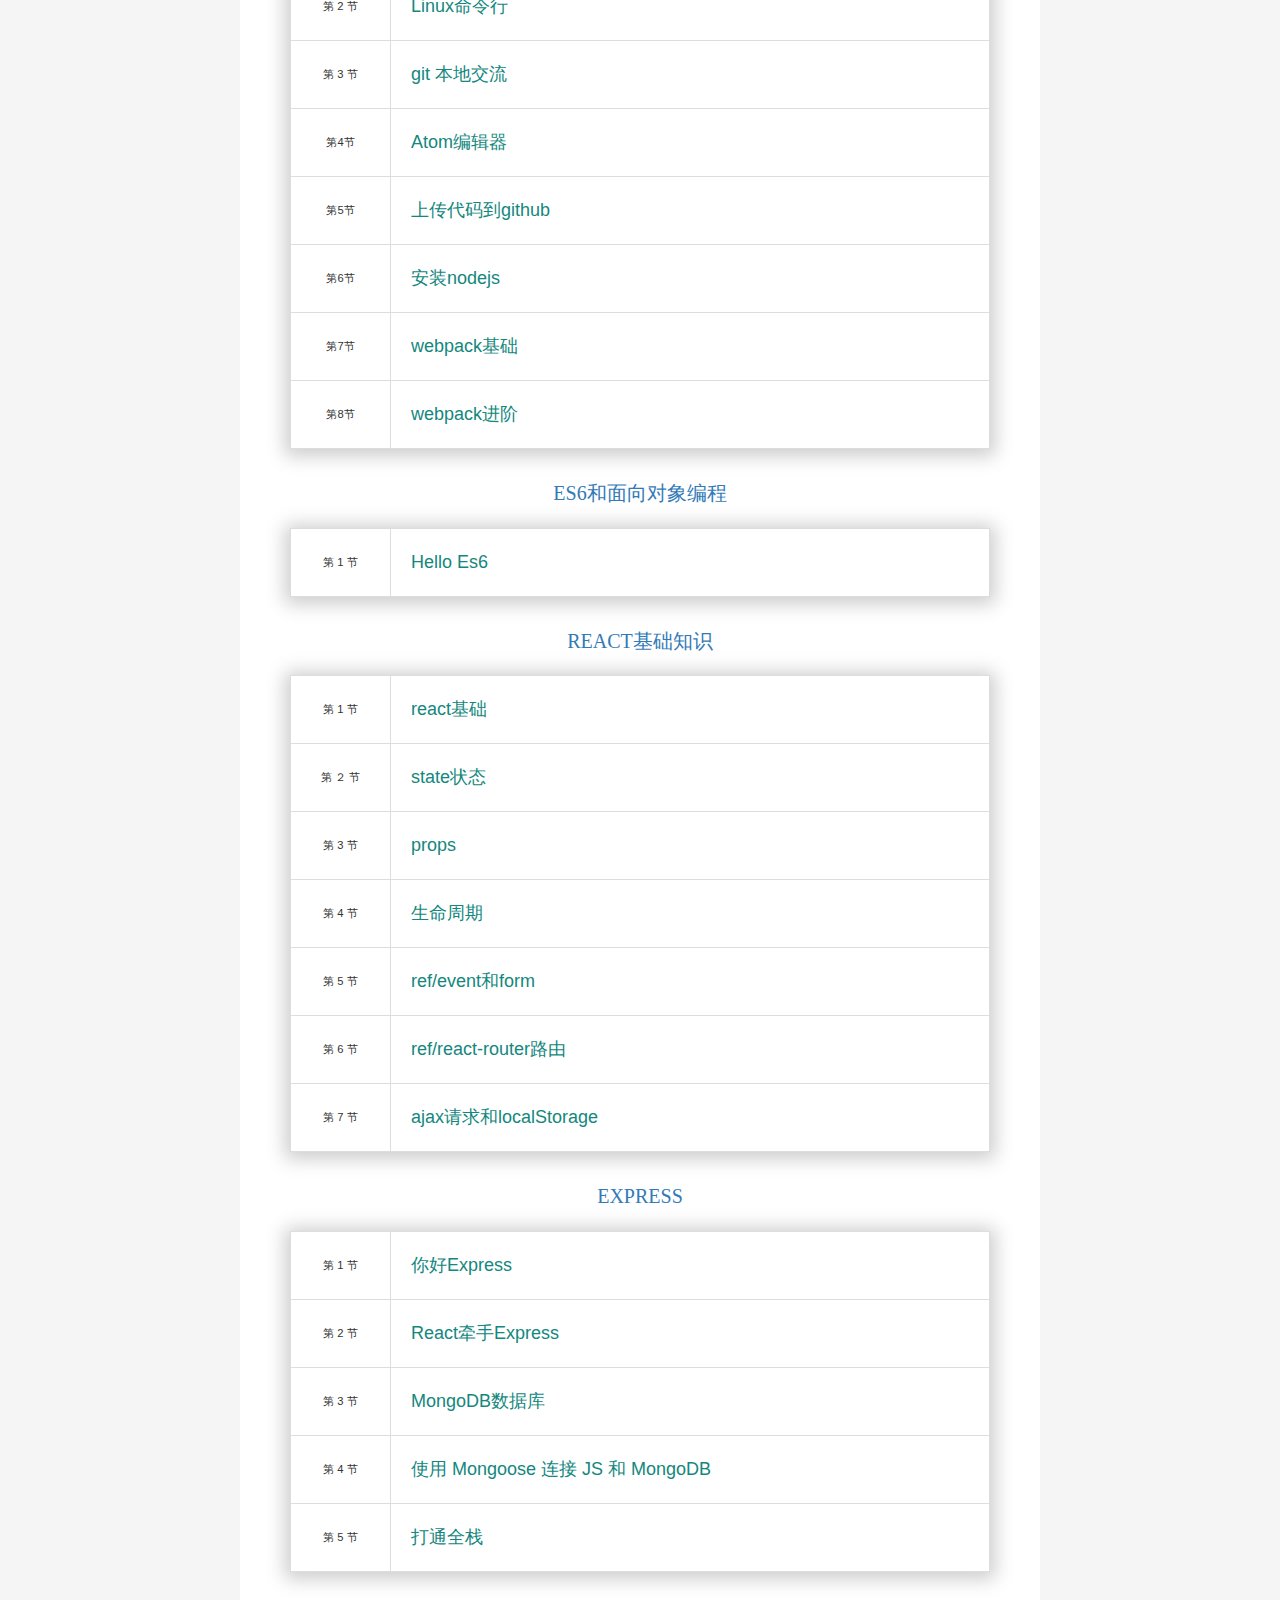
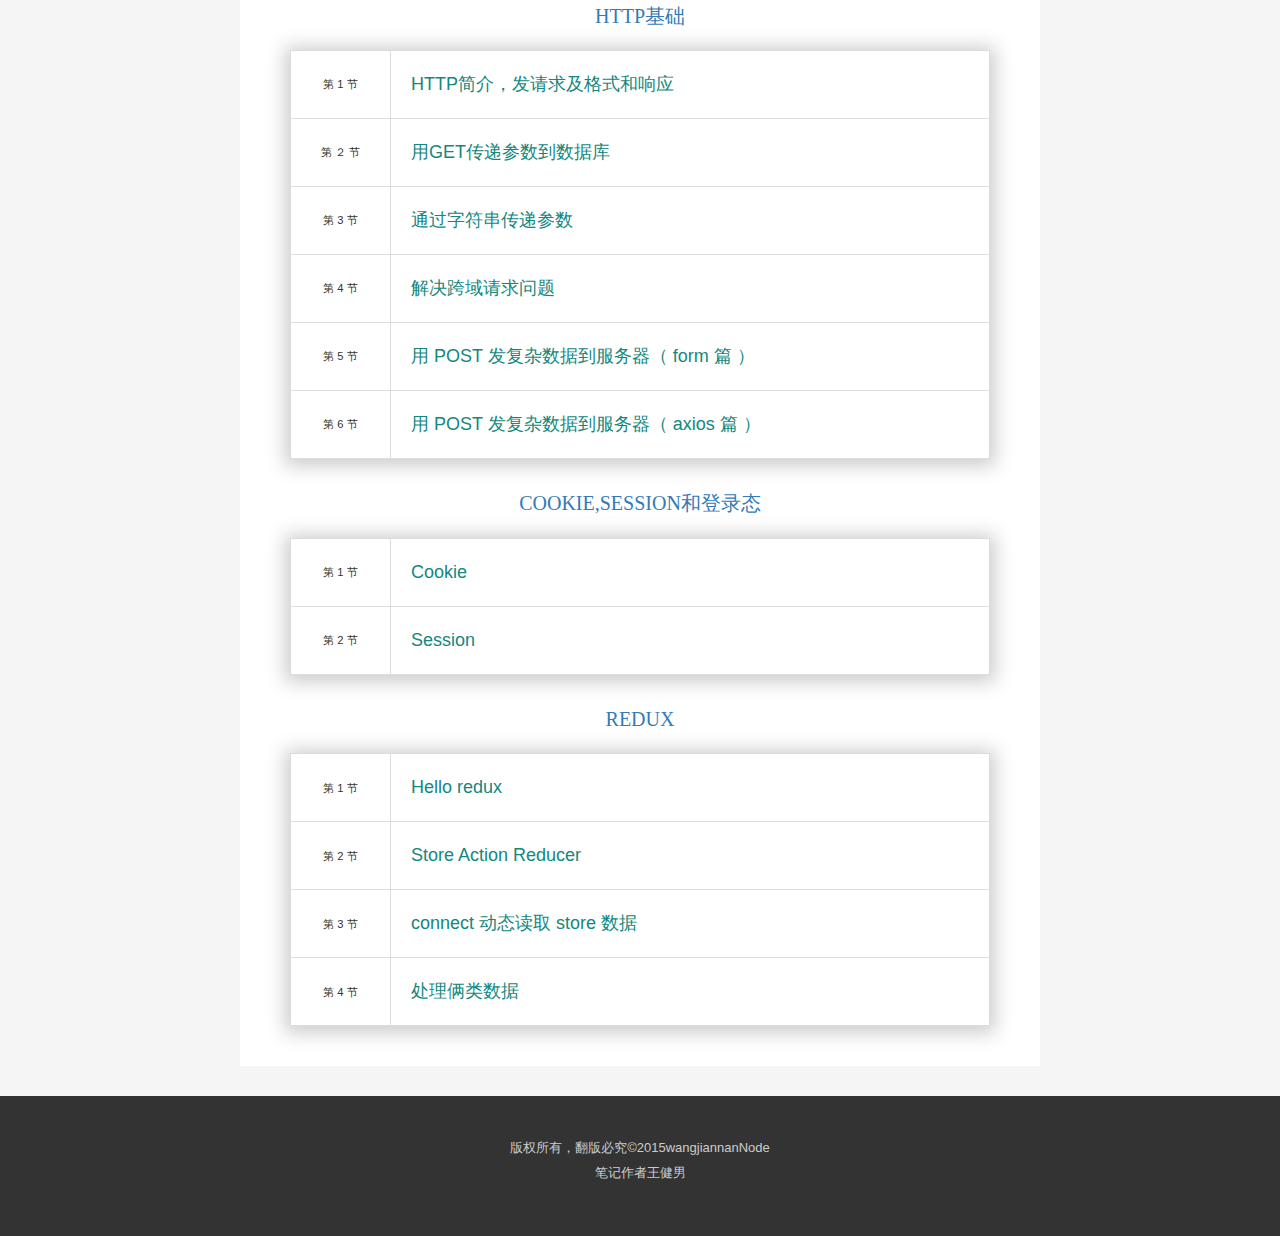
==== commit 4826517c: "add data" ====
--- a/index.html
+++ b/index.html
@@ -308,6 +308,12 @@
 	     			<a href="redux/connect.html">connect 动态读取 store 数据</a>
 	   		  </td>
 	  	  </tr>
+				<tr class="chapter-wrap">
+	   		  <td class="chapter-index">第 4 节</td>
+	   		  <td class="chapter-title">
+	     			<a href="redux/data.html">处理俩类数据</a>
+	   		  </td>
+	  	  </tr>
 	    </tbody>
 	  </table>
 	</div>
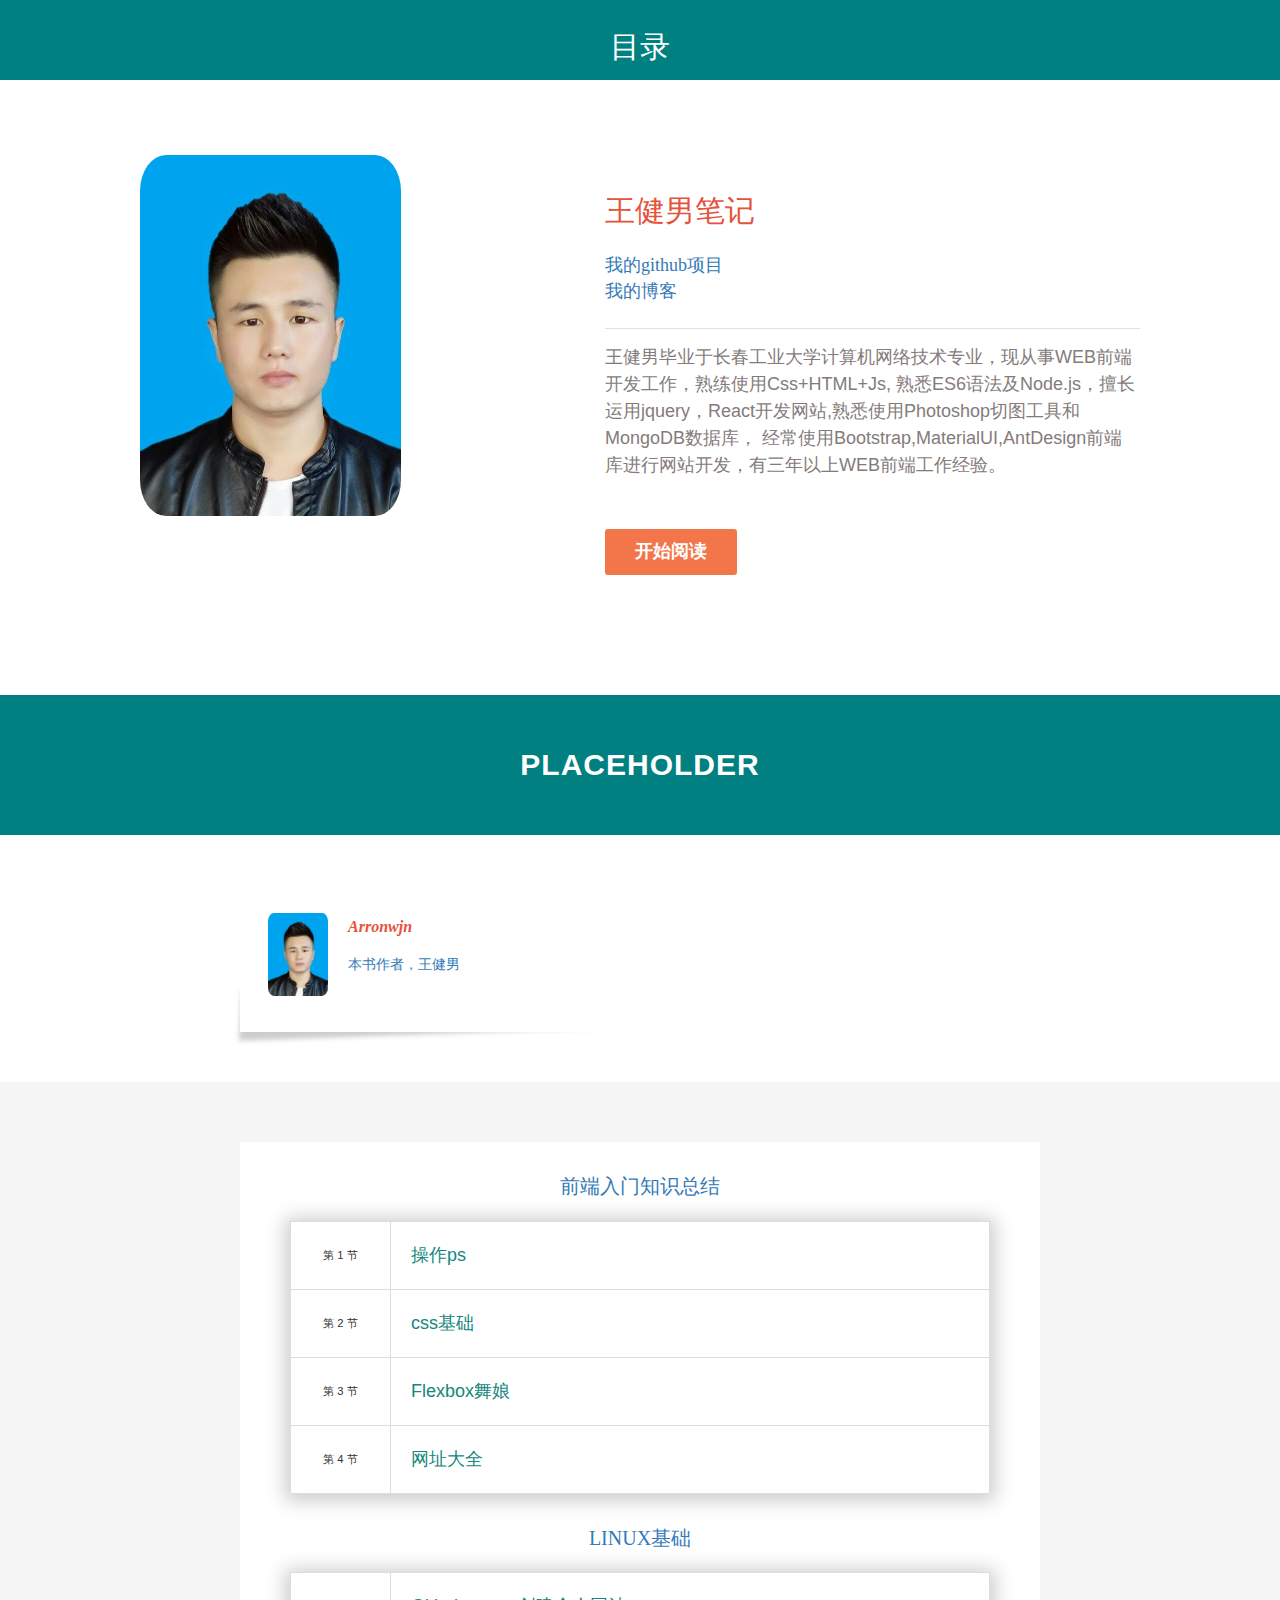
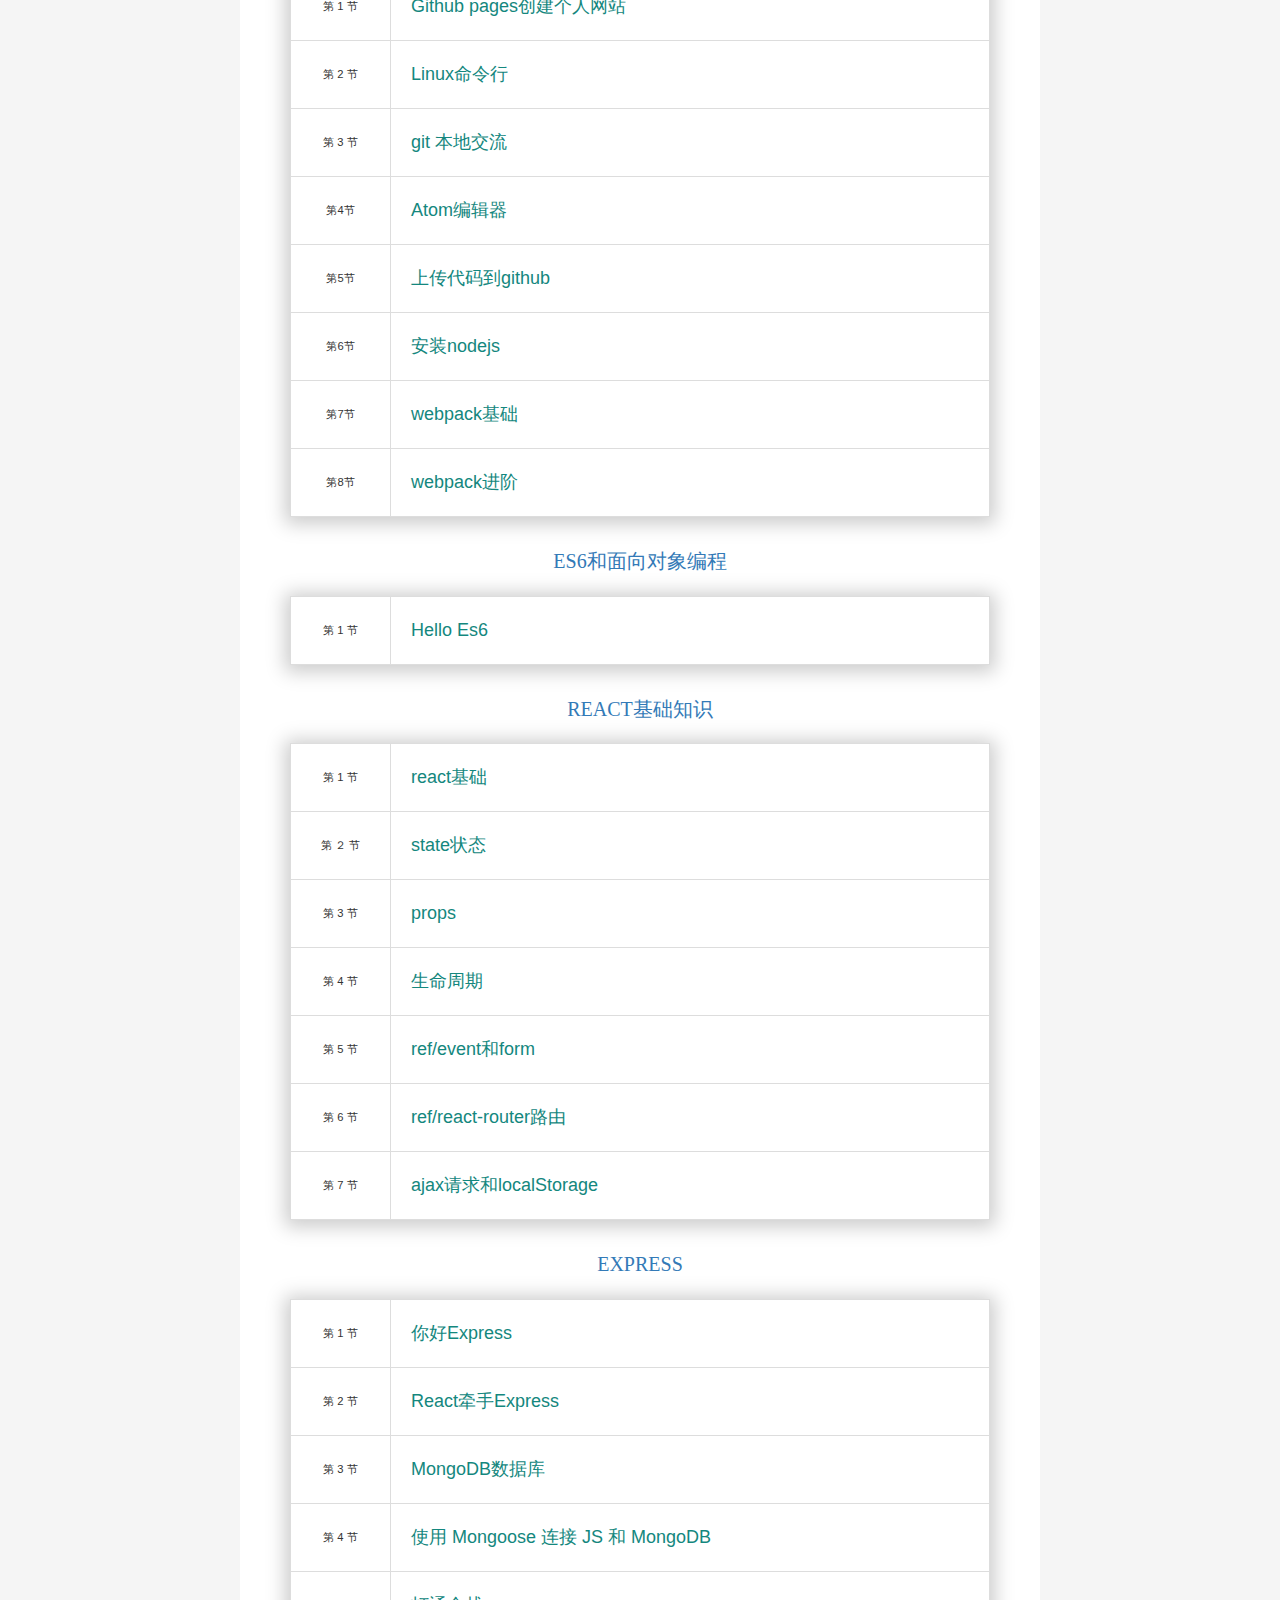
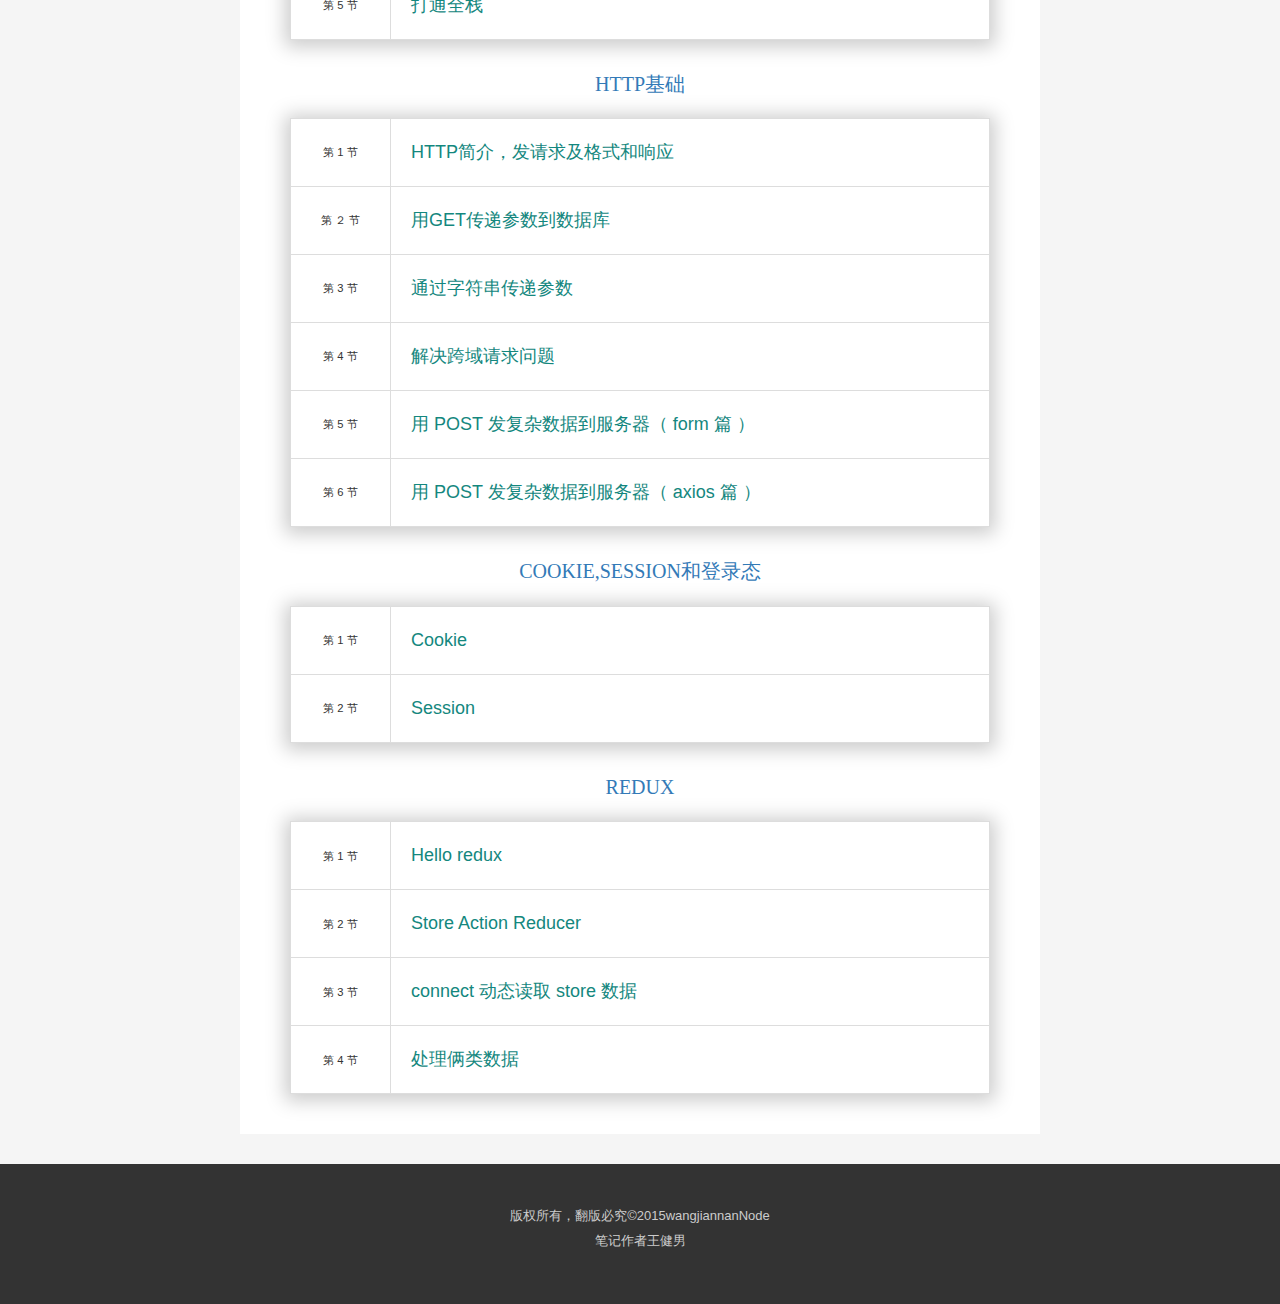
==== commit 40ddaf07: "add websit" ====
--- a/index.html
+++ b/index.html
@@ -81,6 +81,12 @@
 	       			<a href="base/flex-box.html">Flexbox舞娘</a>
 	     		</td>
 	    	</tr>
+				<tr class="chapter-wrap">
+	     	  <td class="chapter-index">第 4 节</td>
+	     		<td class="chapter-title">
+	       			<a href="base/website.html">网址大全</a>
+	     		</td>
+	    	</tr>
 	     </tbody>
 	  </table>
 		<p class="part"><a href="first.html">Linux基础 </a></p>
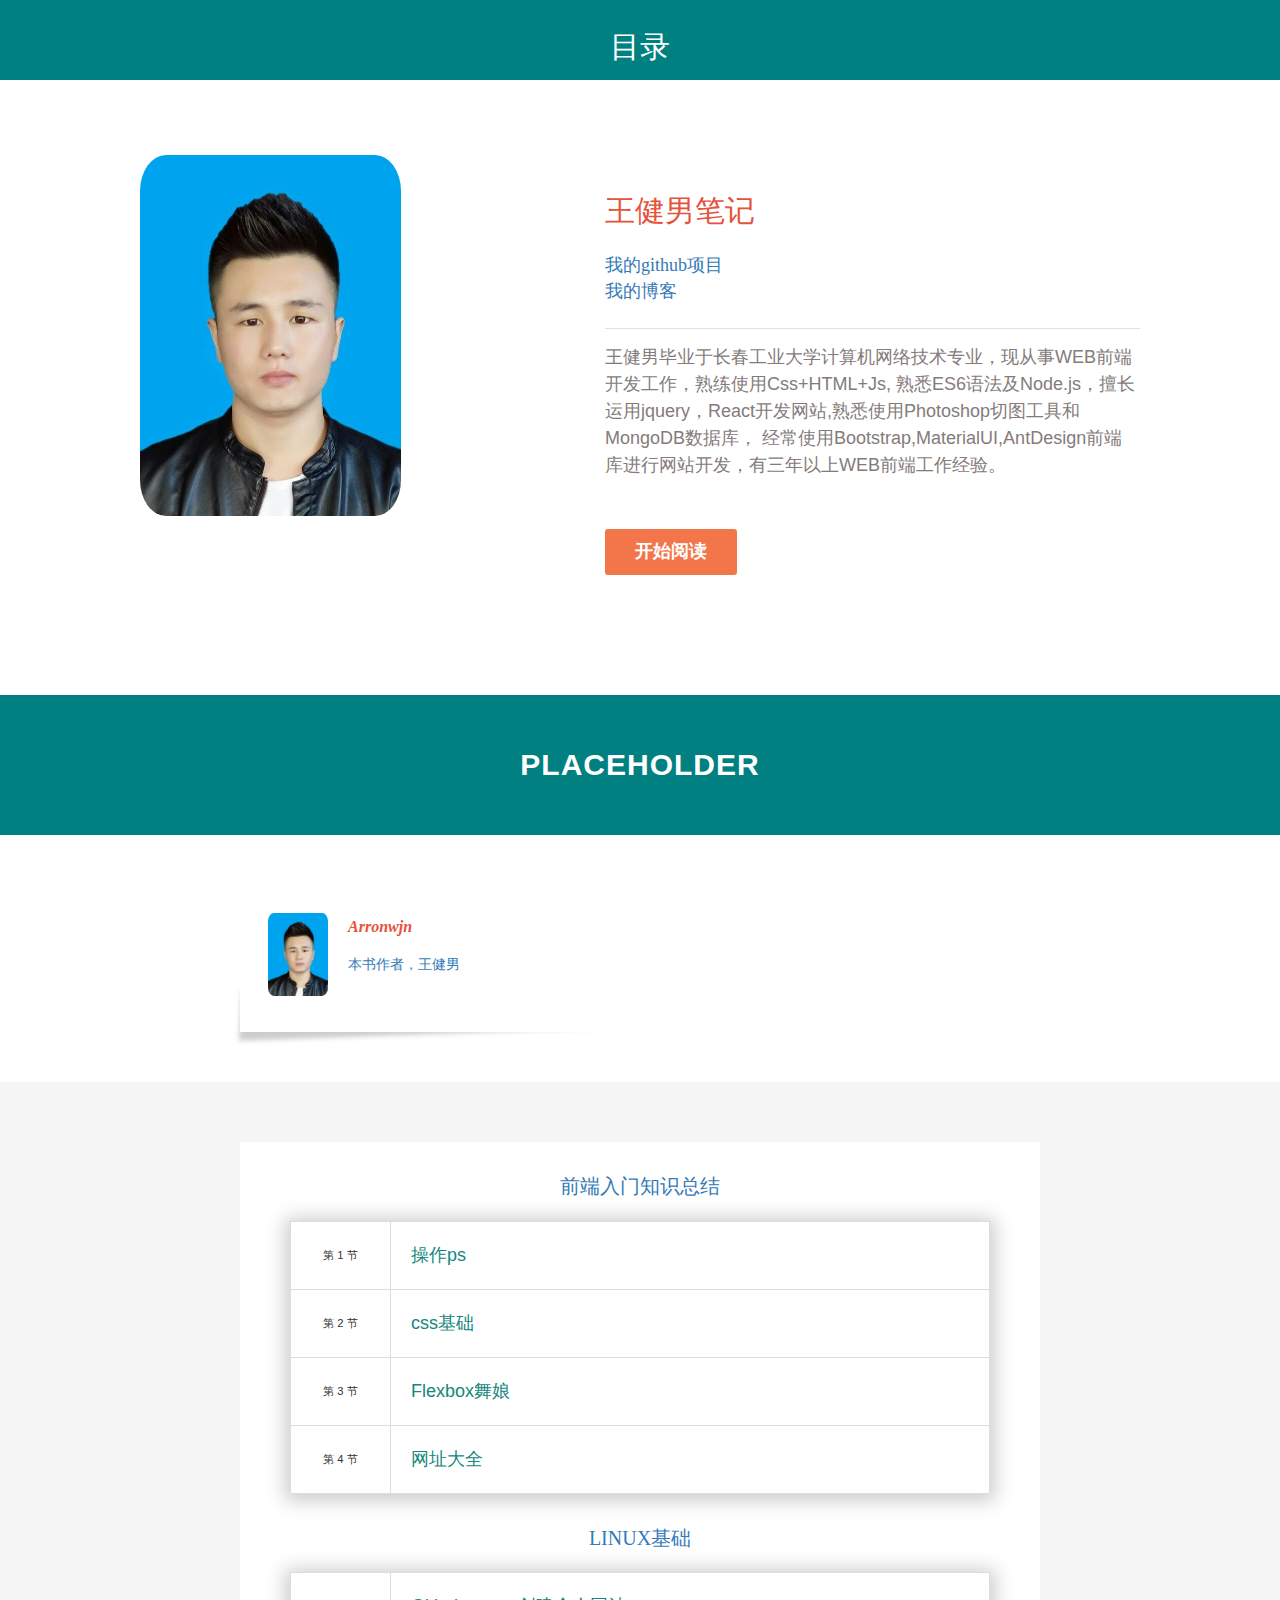
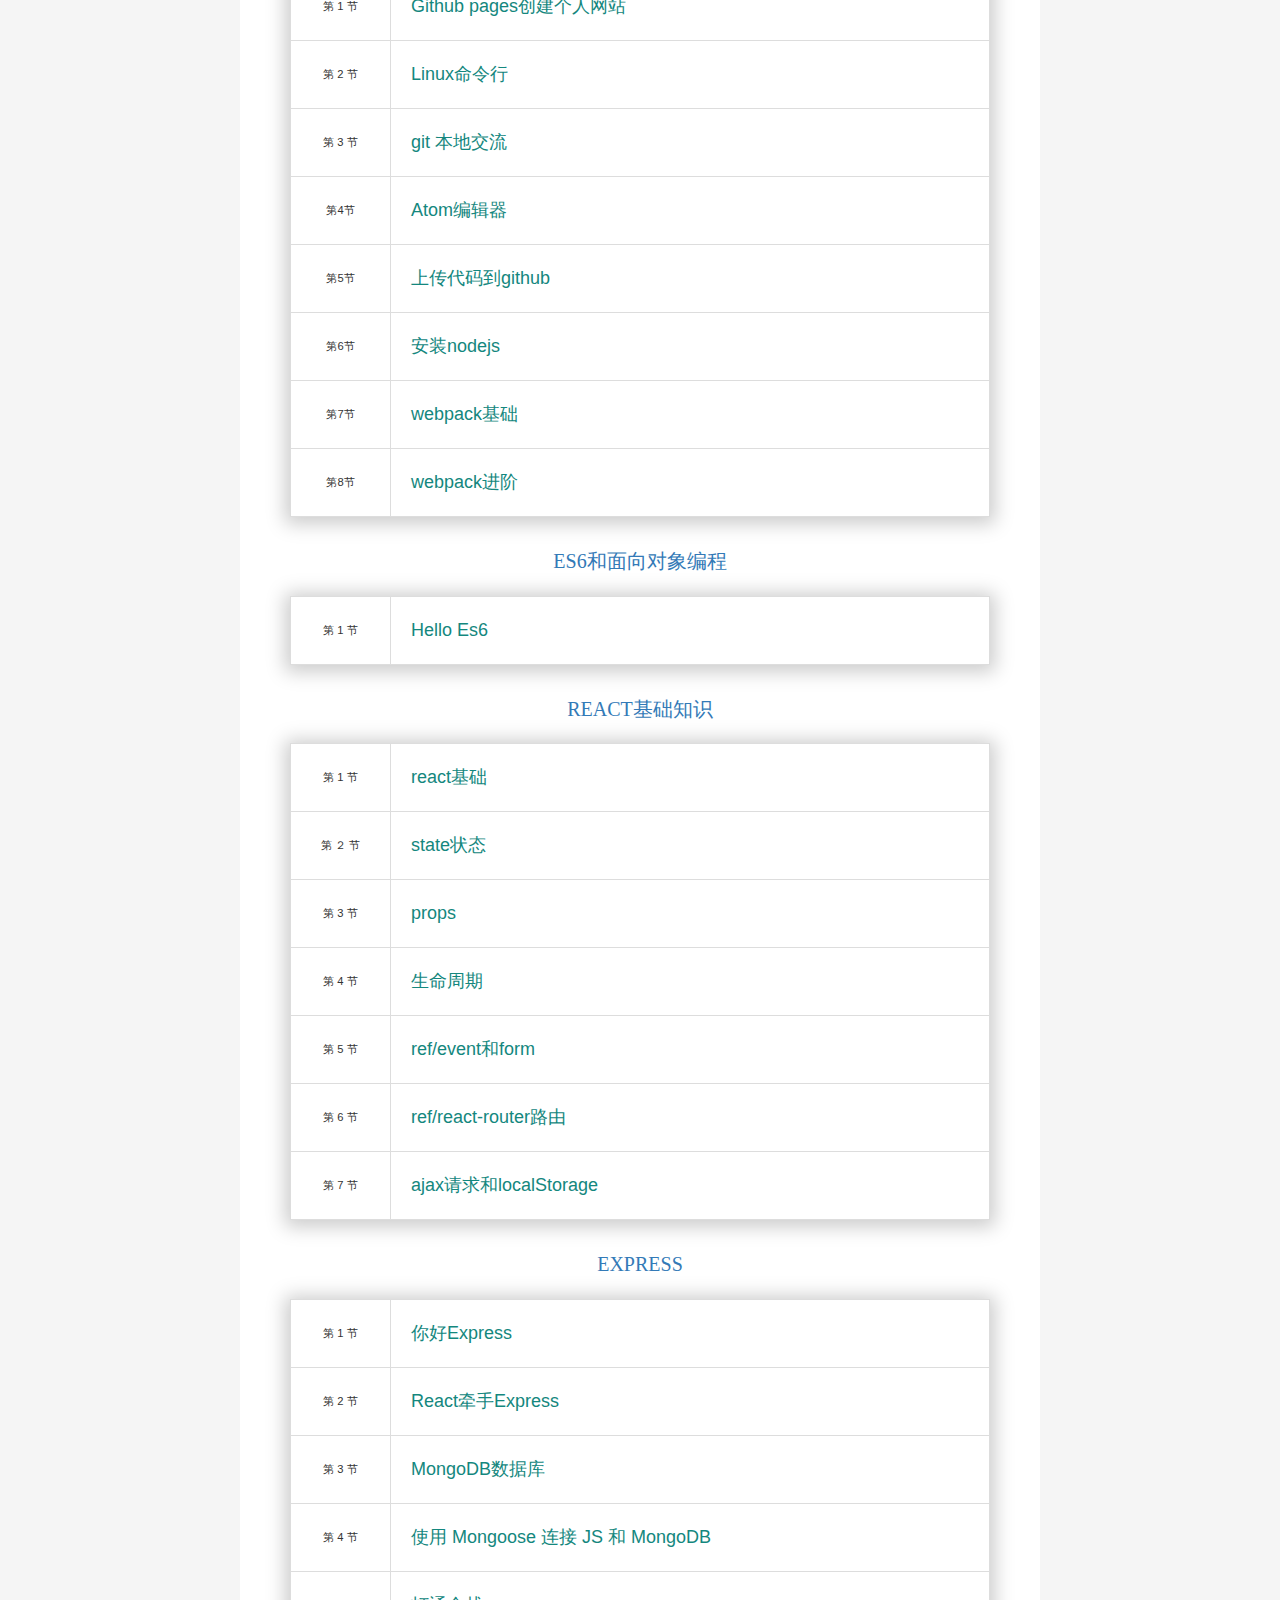
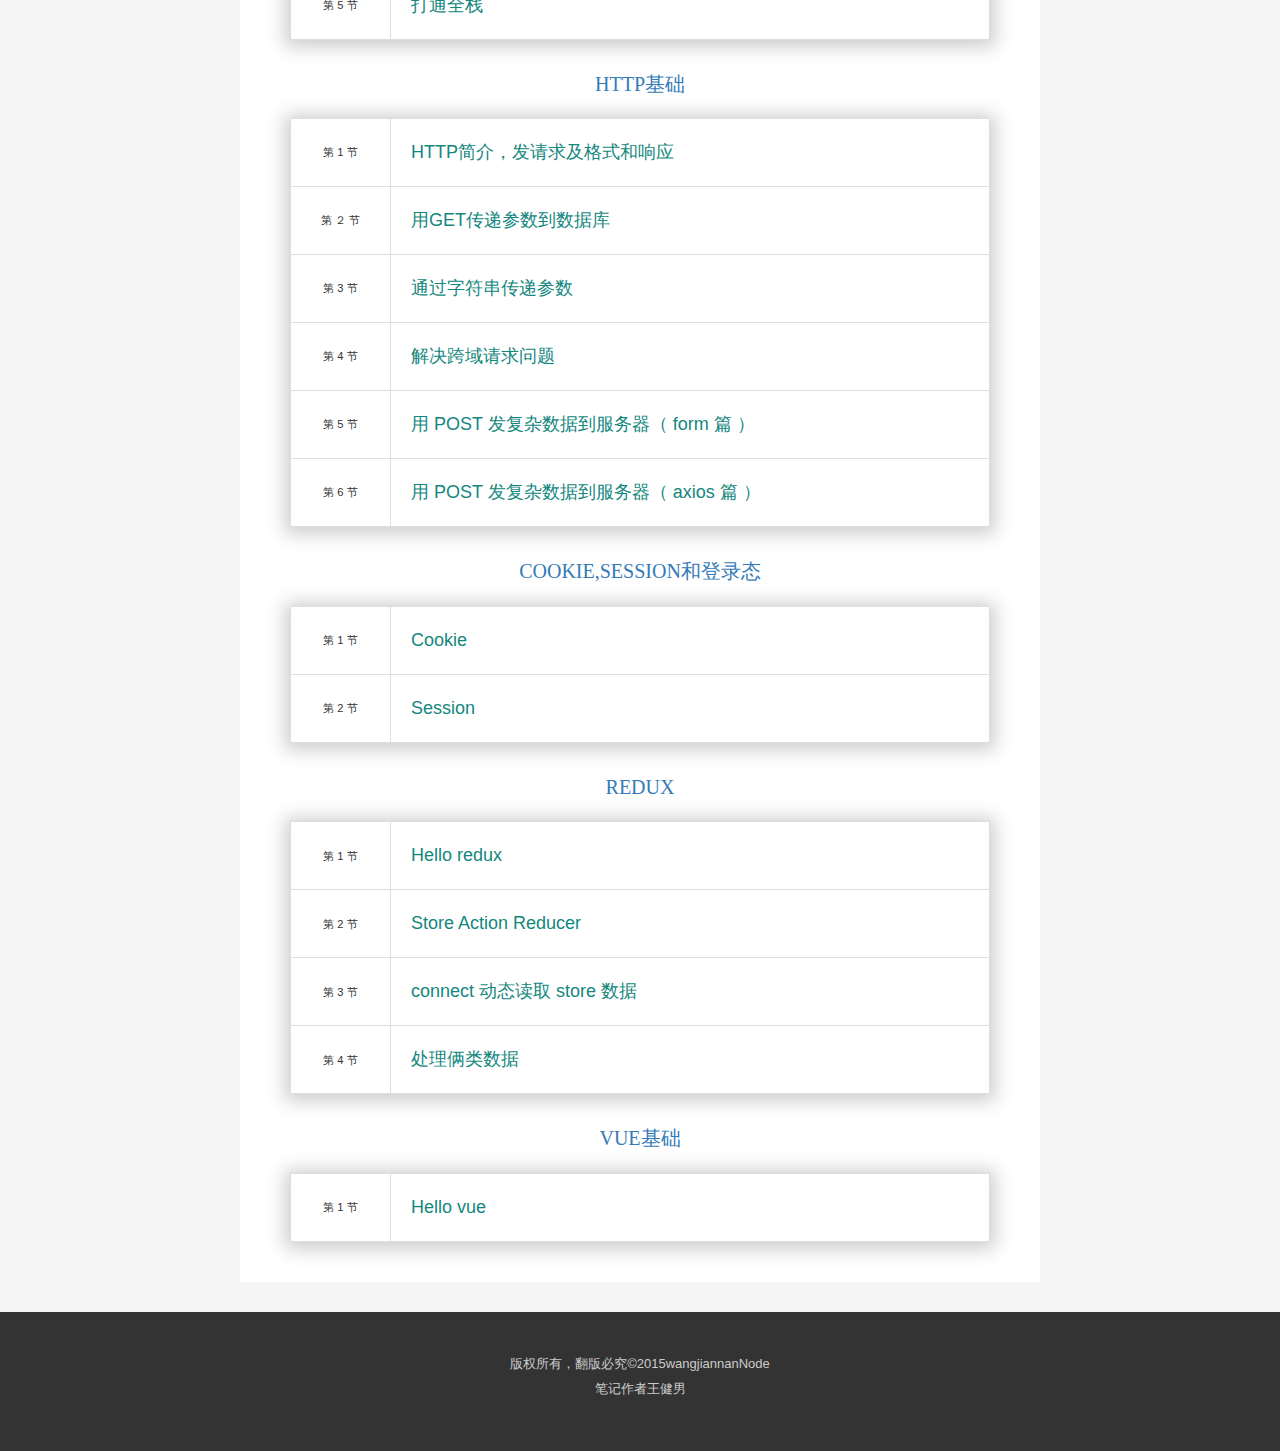
==== commit f9ac5a67: "modify style" ====
--- a/index.html
+++ b/index.html
@@ -321,7 +321,20 @@
 	   		  </td>
 	  	  </tr>
 	    </tbody>
-	  </table>
+		</table>
+		<p class="part">
+			<a href="first.html">vue基础</a>
+		</p>
+		<table class="index-table">
+			<tbody>
+				<tr class="chapter-wrap">
+					<td class="chapter-index">第 1 节</td>
+					<td class="chapter-title">
+						<a href="vue/vueBase-1.html">Hello vue</a>
+					</td>
+				</tr>
+			</tbody>
+		</table>
 	</div>
 </div>
 <footer id='footer'>
--- a/css/main.css
+++ b/css/main.css
@@ -43,6 +43,8 @@
 .top-large p { font-family: "myriad-pro", Arial, sans-serif; font-weight: 400; line-height: 1.5; margin-top: 40px; }
 
 .top-large .book-description { color: #847b7b; font-size: 18px; }
+
+.book-description {font-size: 14px;}
 
 .read-btn { background: #F27649; border-radius: 3px; -webkit-border-radius: 3px; -moz-border-radius: 3px; display: inline-block; color: #FFF; text-decoration: none; font-family: "myriad-pro", Arial, sans-serif; font-size: 18px; font-weight: bold; padding: 10px 30px; margin: 40px auto 0; margin-right: 20px; }
 
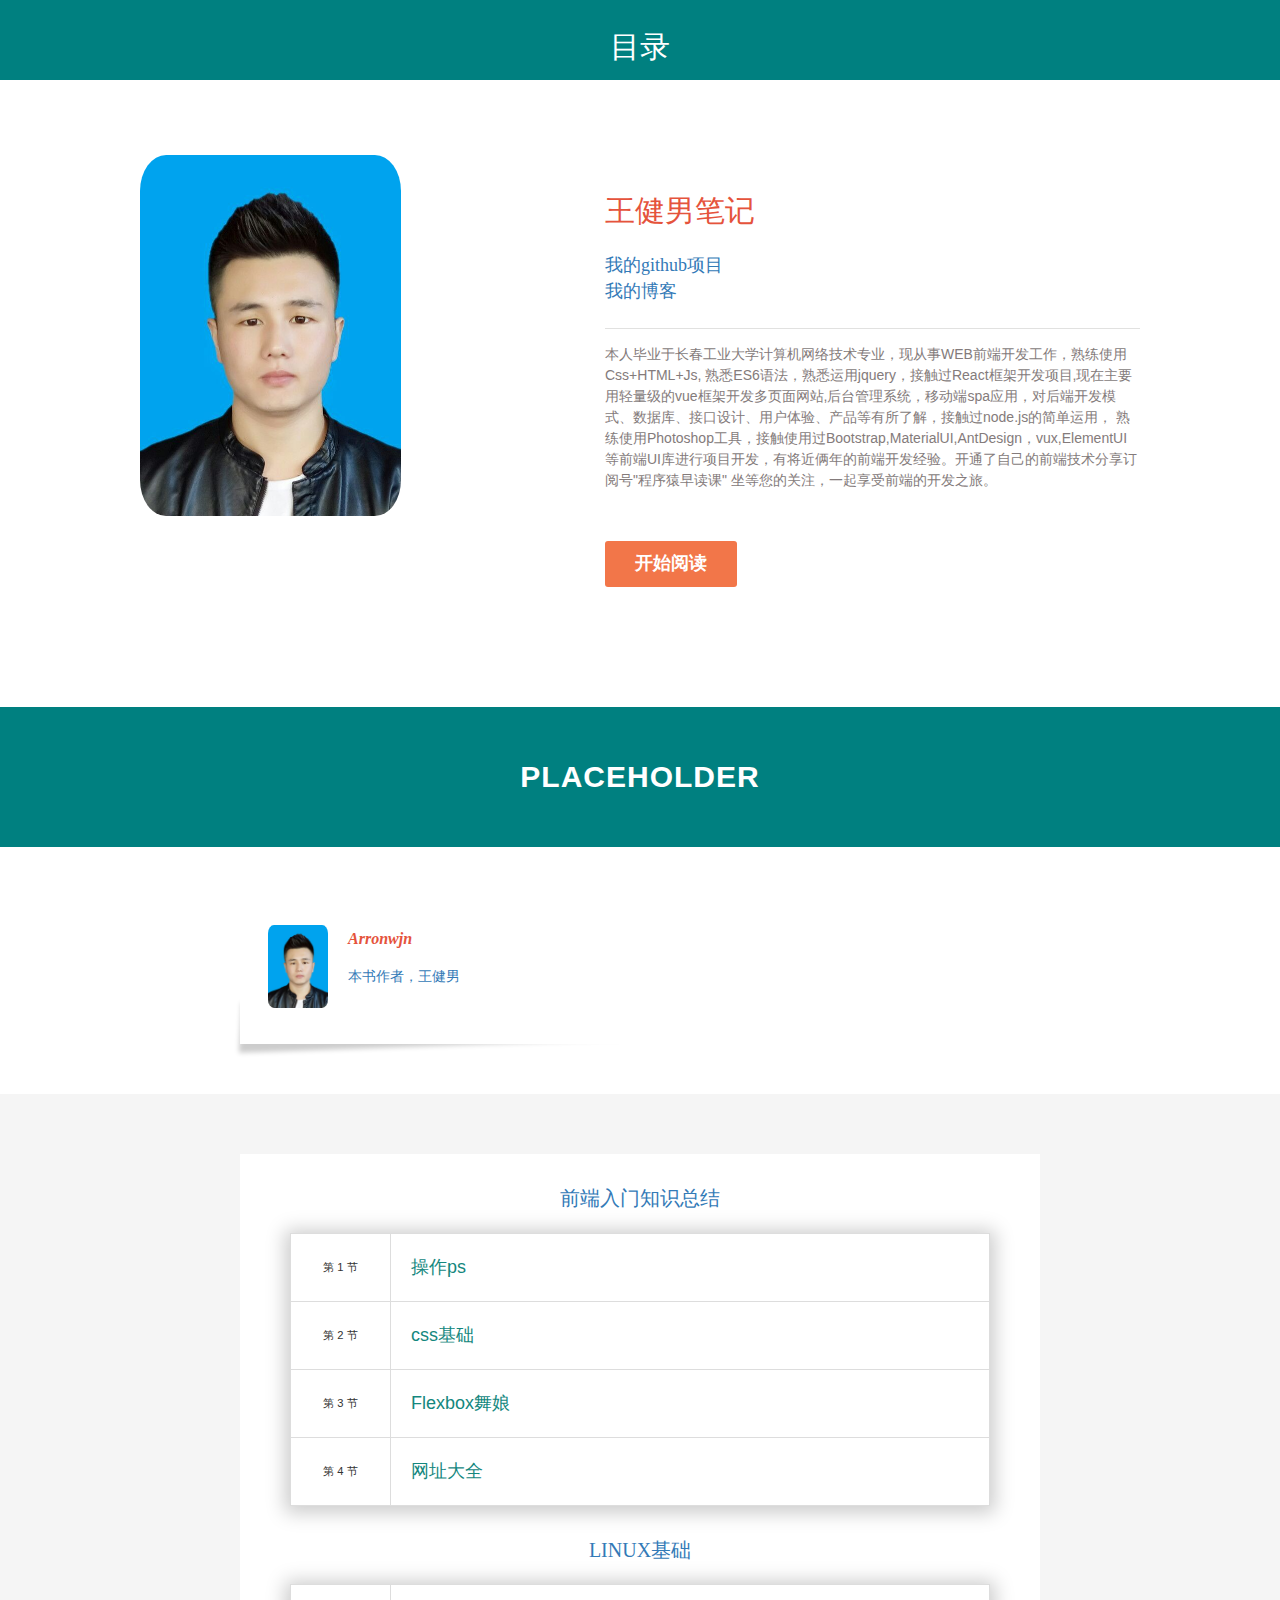
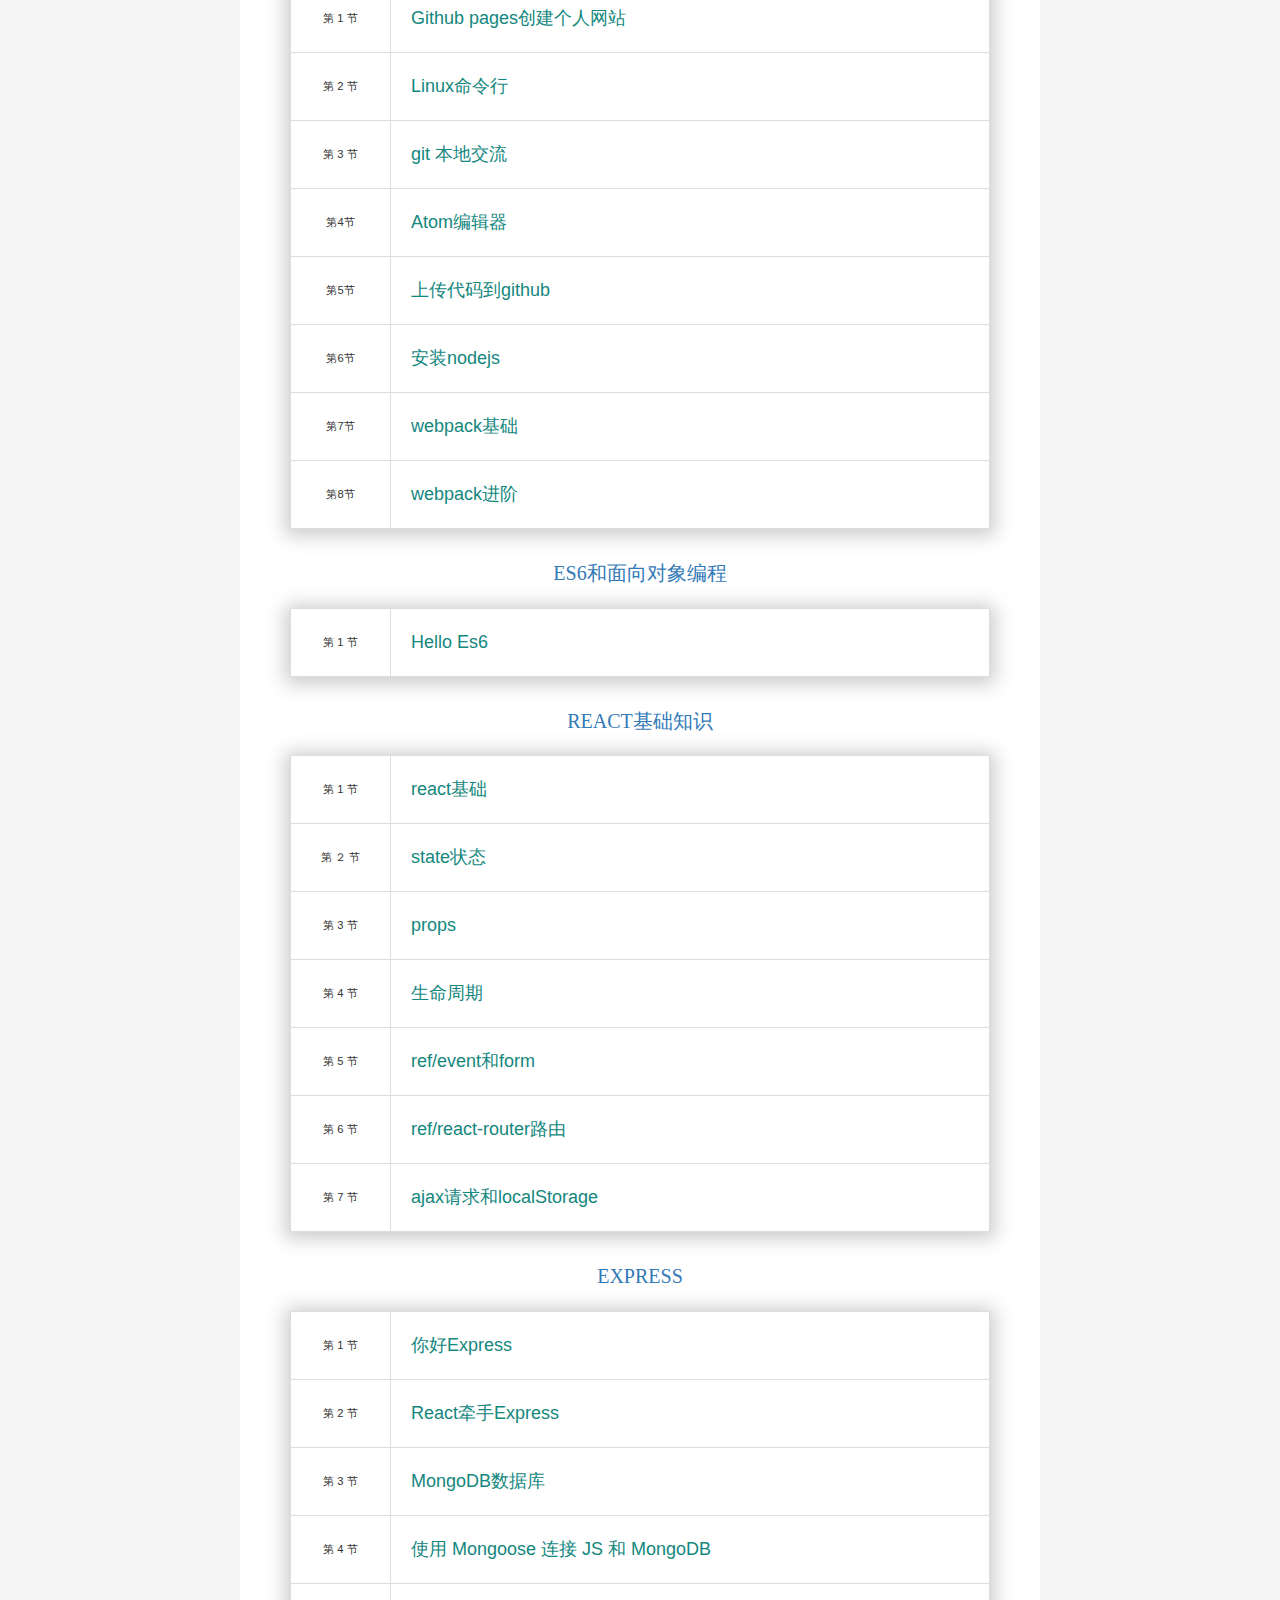
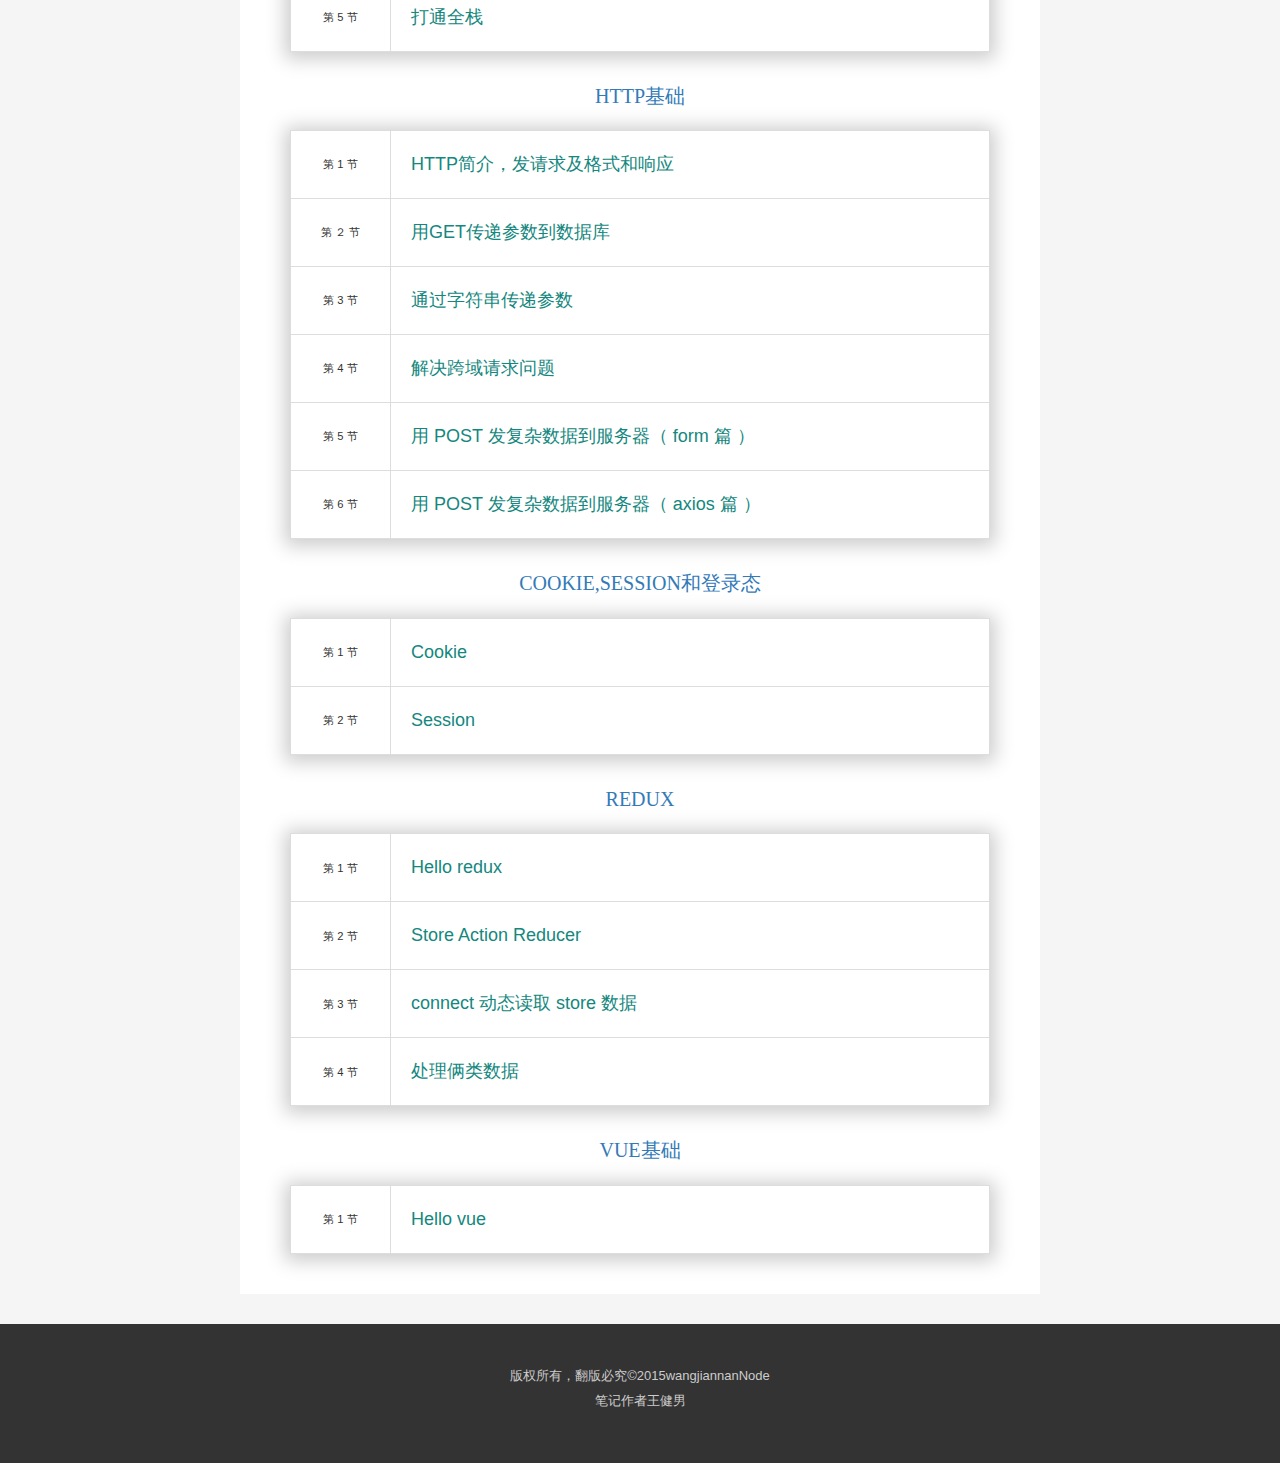
==== commit 6cb6c79c: "add desc" ====
--- a/index.html
+++ b/index.html
@@ -34,9 +34,10 @@
 	        <a href="http://www.cnblogs.com/Aaron-wang/">我的博客</a>
 	      </div>
 	      <p class="book-description">
-	        王健男毕业于长春工业大学计算机网络技术专业，现从事WEB前端开发工作，熟练使用Css+HTML+Js,
-					熟悉ES6语法及Node.js，擅长运用jquery，React开发网站,熟悉使用Photoshop切图工具和MongoDB数据库，
-					经常使用Bootstrap,MaterialUI,AntDesign前端库进行网站开发，有三年以上WEB前端工作经验。
+	        本人毕业于长春工业大学计算机网络技术专业，现从事WEB前端开发工作，熟练使用Css+HTML+Js,
+					熟悉ES6语法，熟悉运用jquery，接触过React框架开发项目,现在主要用轻量级的vue框架开发多页面网站,后台管理系统，移动端spa应用，对后端开发模式、数据库、接口设计、用户体验、产品等有所了解，接触过node.js的简单运用，
+					熟练使用Photoshop工具，接触使用过Bootstrap,MaterialUI,AntDesign，vux,ElementUI等前端UI库进行项目开发，有将近俩年的前端开发经验。开通了自己的前端技术分享订阅号"程序猿早读课"
+					坐等您的关注，一起享受前端的开发之旅。
 	      </p>
 	      <a href="#toc" class="read-btn">开始阅读</a>
 	    </div>
--- a/css/main.css
+++ b/css/main.css
@@ -42,9 +42,9 @@
 
 .top-large p { font-family: "myriad-pro", Arial, sans-serif; font-weight: 400; line-height: 1.5; margin-top: 40px; }
 
-.top-large .book-description { color: #847b7b; font-size: 18px; }
-
-.book-description {font-size: 14px;}
+.top-large { color: #847b7b; font-size: 18px; }
+
+.book-description {color: #847b7b;font-size: 14px;}
 
 .read-btn { background: #F27649; border-radius: 3px; -webkit-border-radius: 3px; -moz-border-radius: 3px; display: inline-block; color: #FFF; text-decoration: none; font-family: "myriad-pro", Arial, sans-serif; font-size: 18px; font-weight: bold; padding: 10px 30px; margin: 40px auto 0; margin-right: 20px; }
 
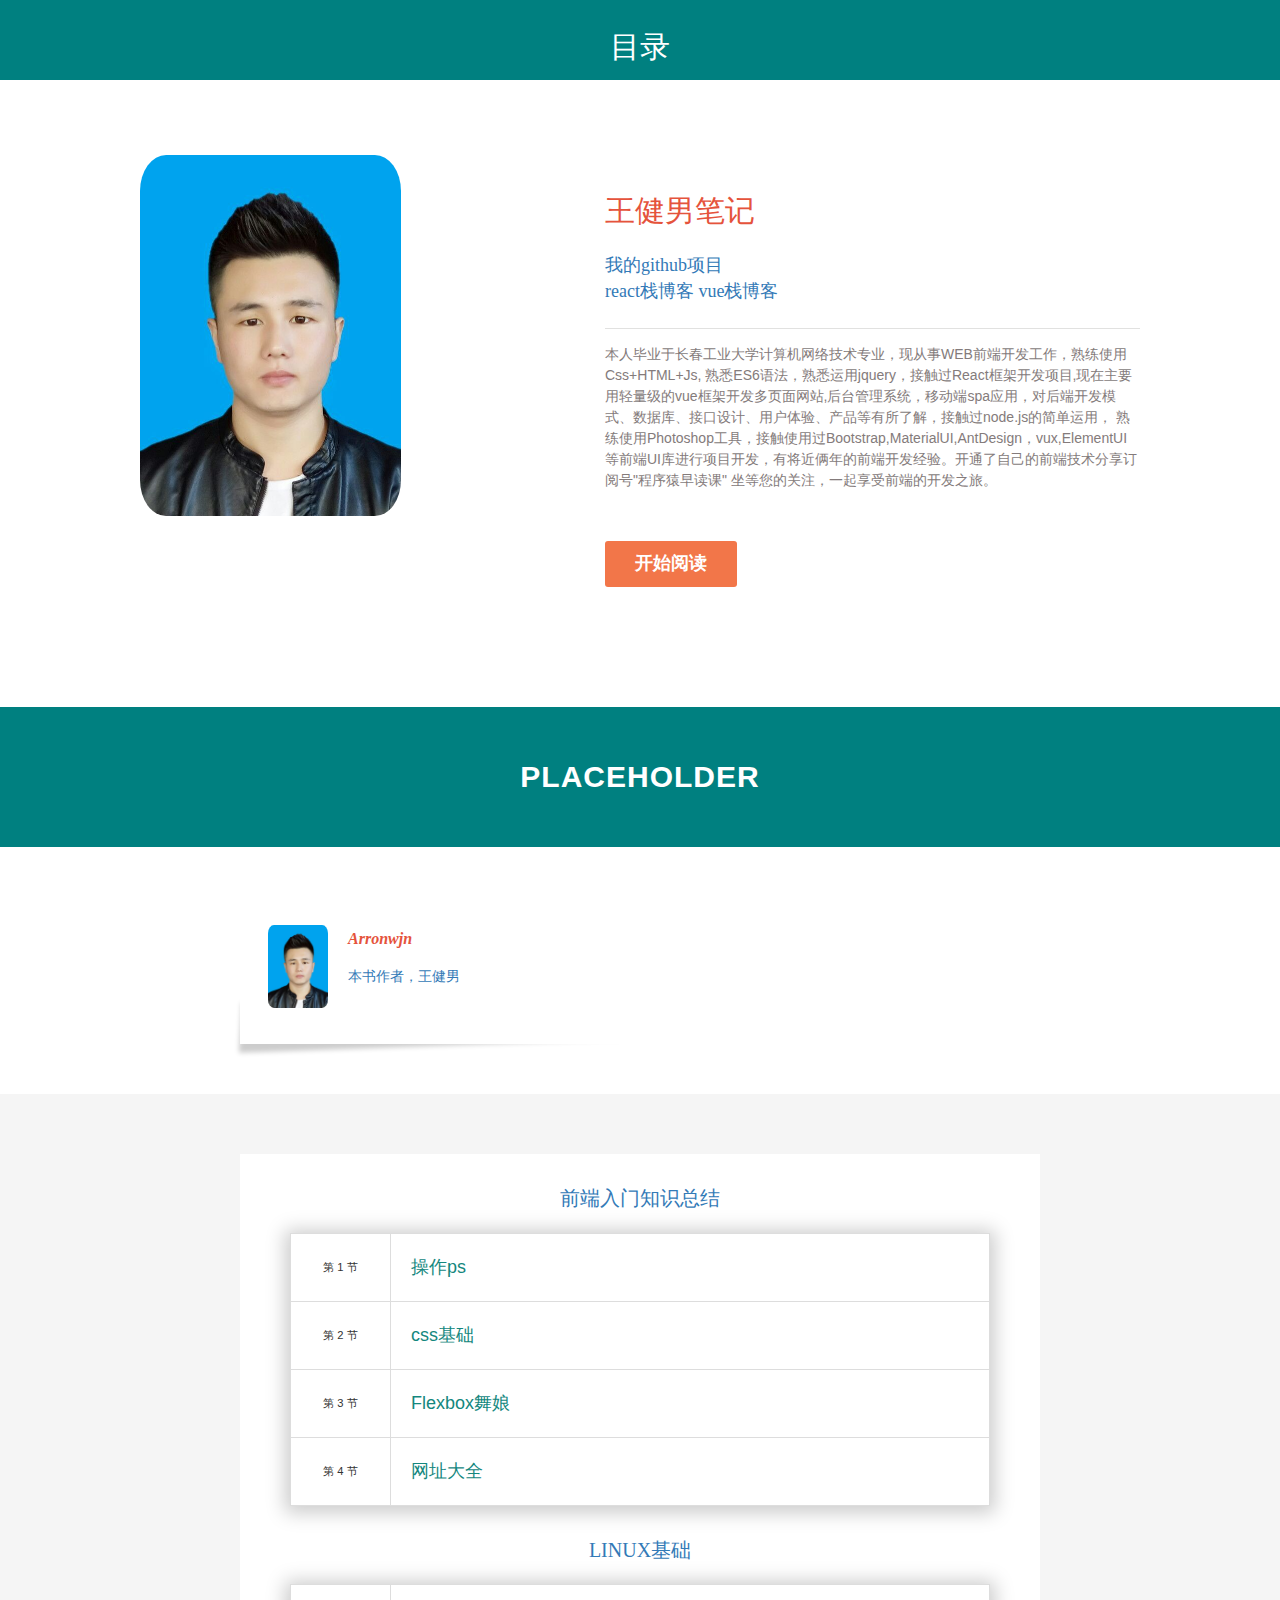
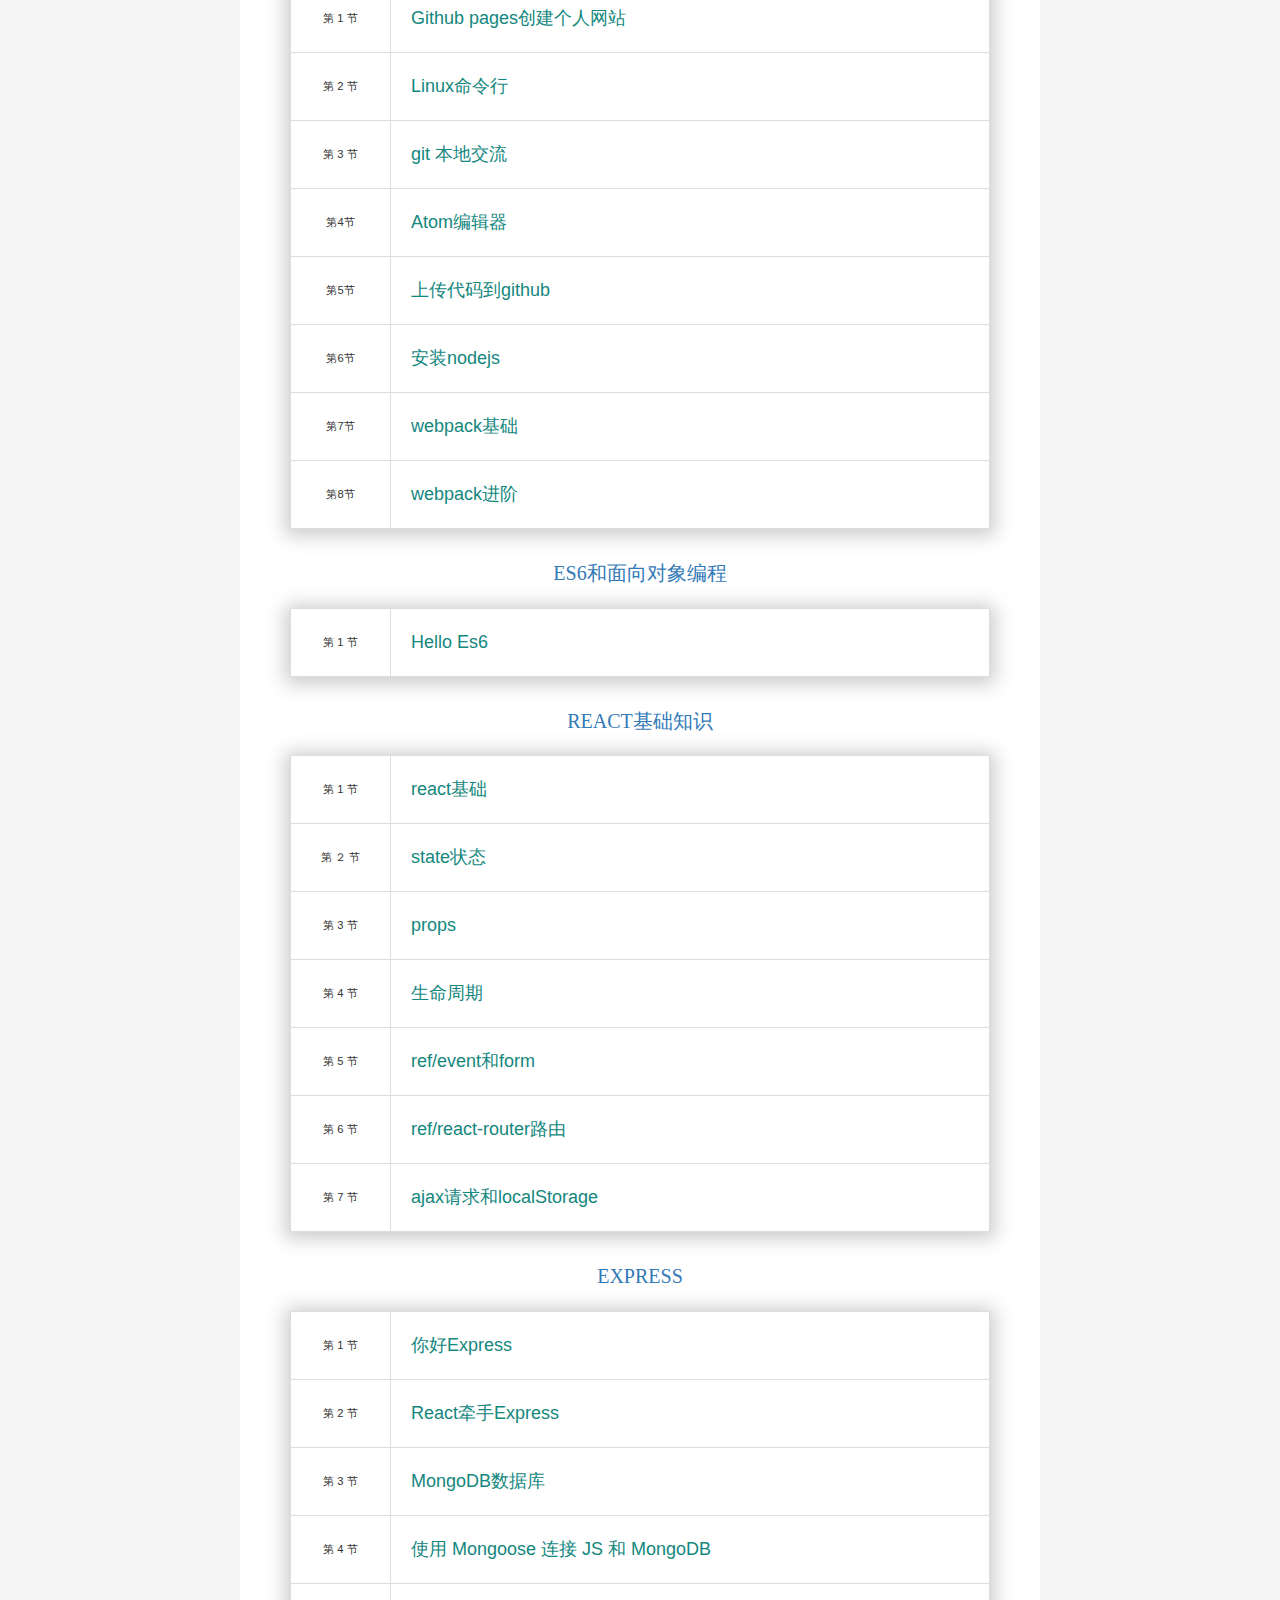
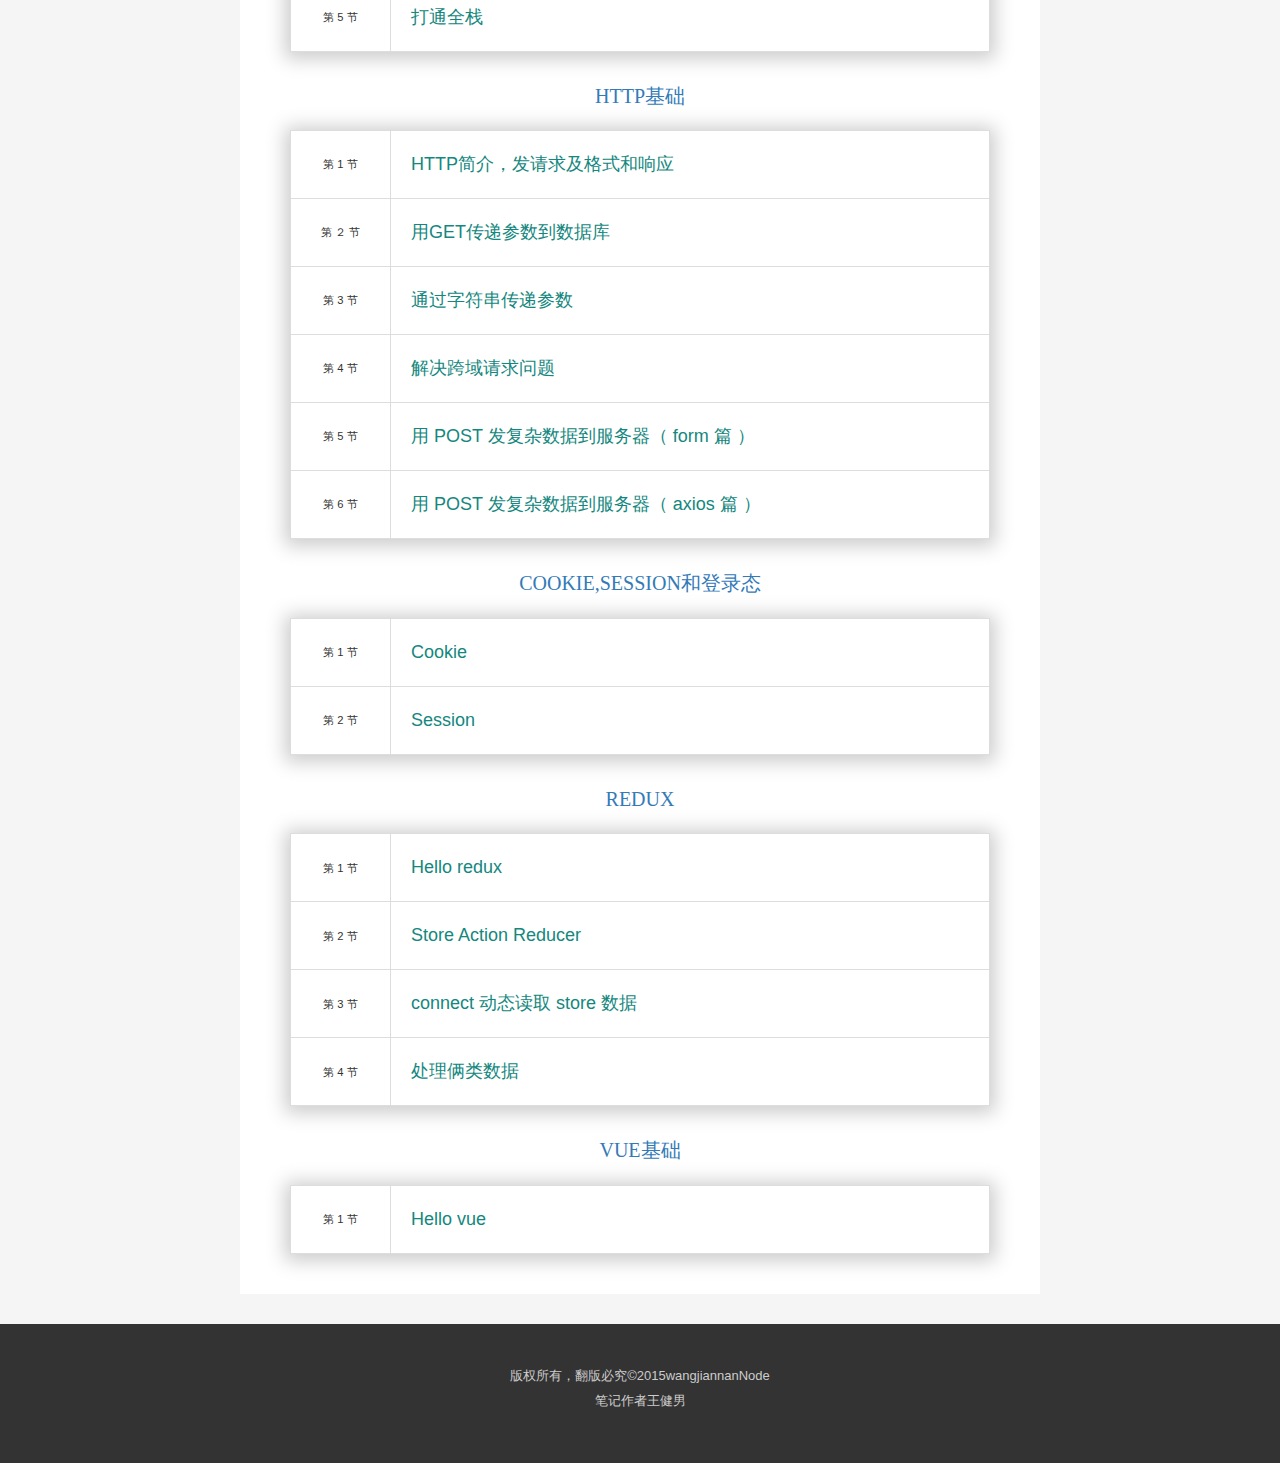
==== commit 3bc85767: "modify author" ====
--- a/index.html
+++ b/index.html
@@ -31,7 +31,8 @@
 	      </div>
 	      <div class="book-author">
 	        <a href="https://github.com/arronwjn">我的github项目</a><br>
-	        <a href="http://www.cnblogs.com/Aaron-wang/">我的博客</a>
+	        <a href="https://arronwjn.github.io/myblog/#/">react栈博客</a>
+	        <a href="javascript:void(0)">vue栈博客</a>
 	      </div>
 	      <p class="book-description">
 	        本人毕业于长春工业大学计算机网络技术专业，现从事WEB前端开发工作，熟练使用Css+HTML+Js,
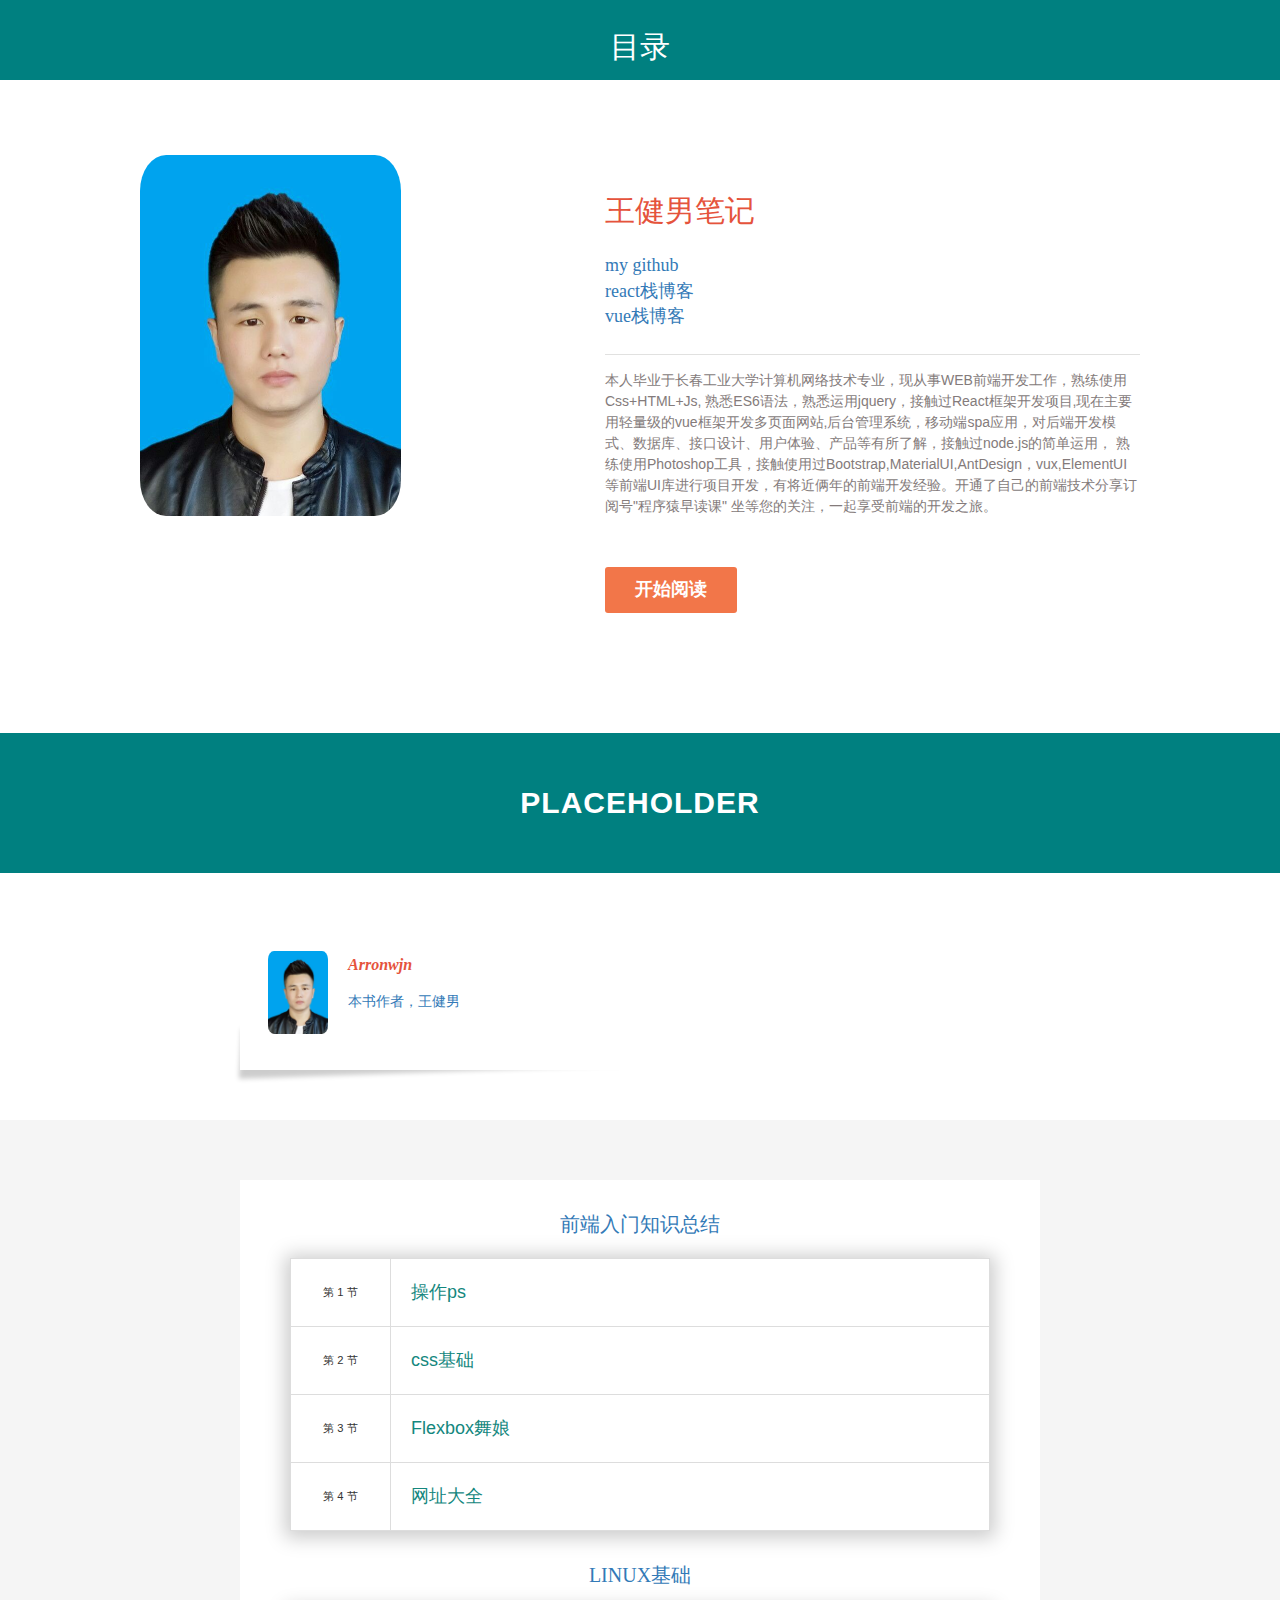
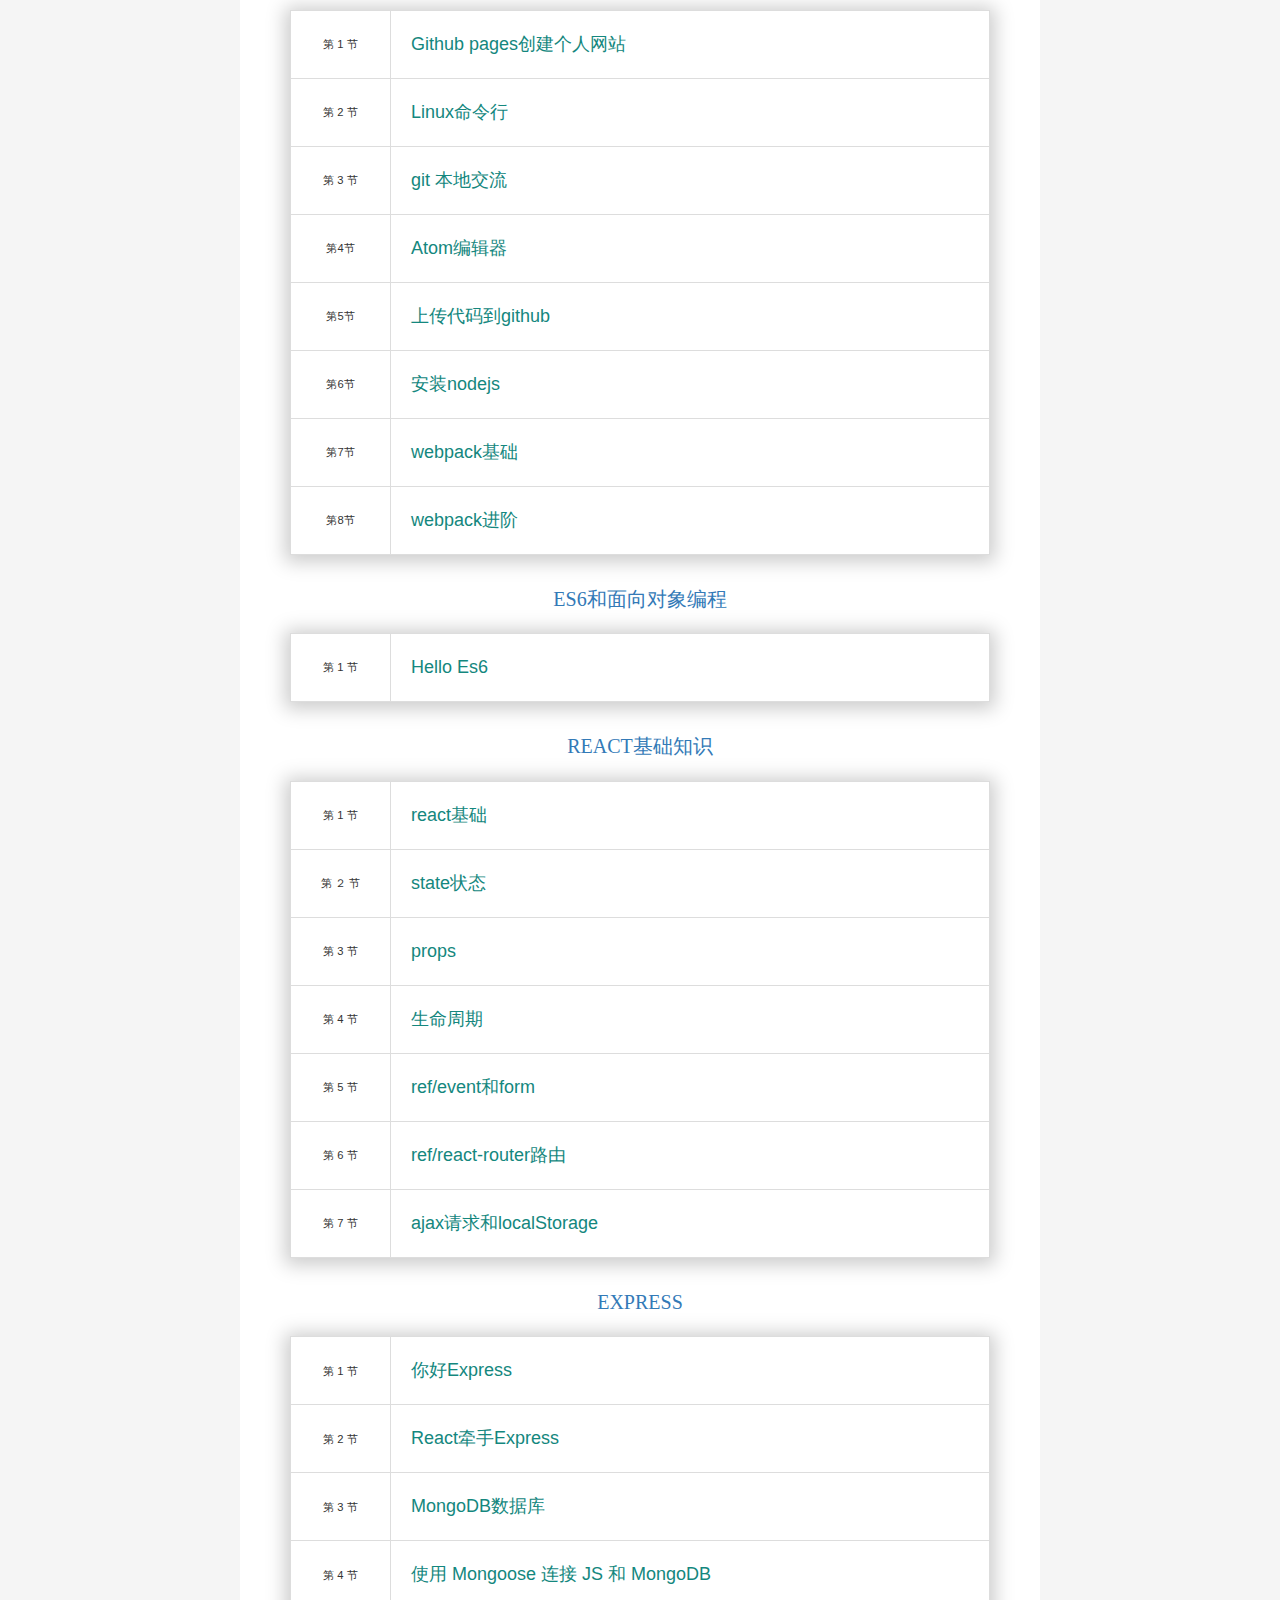
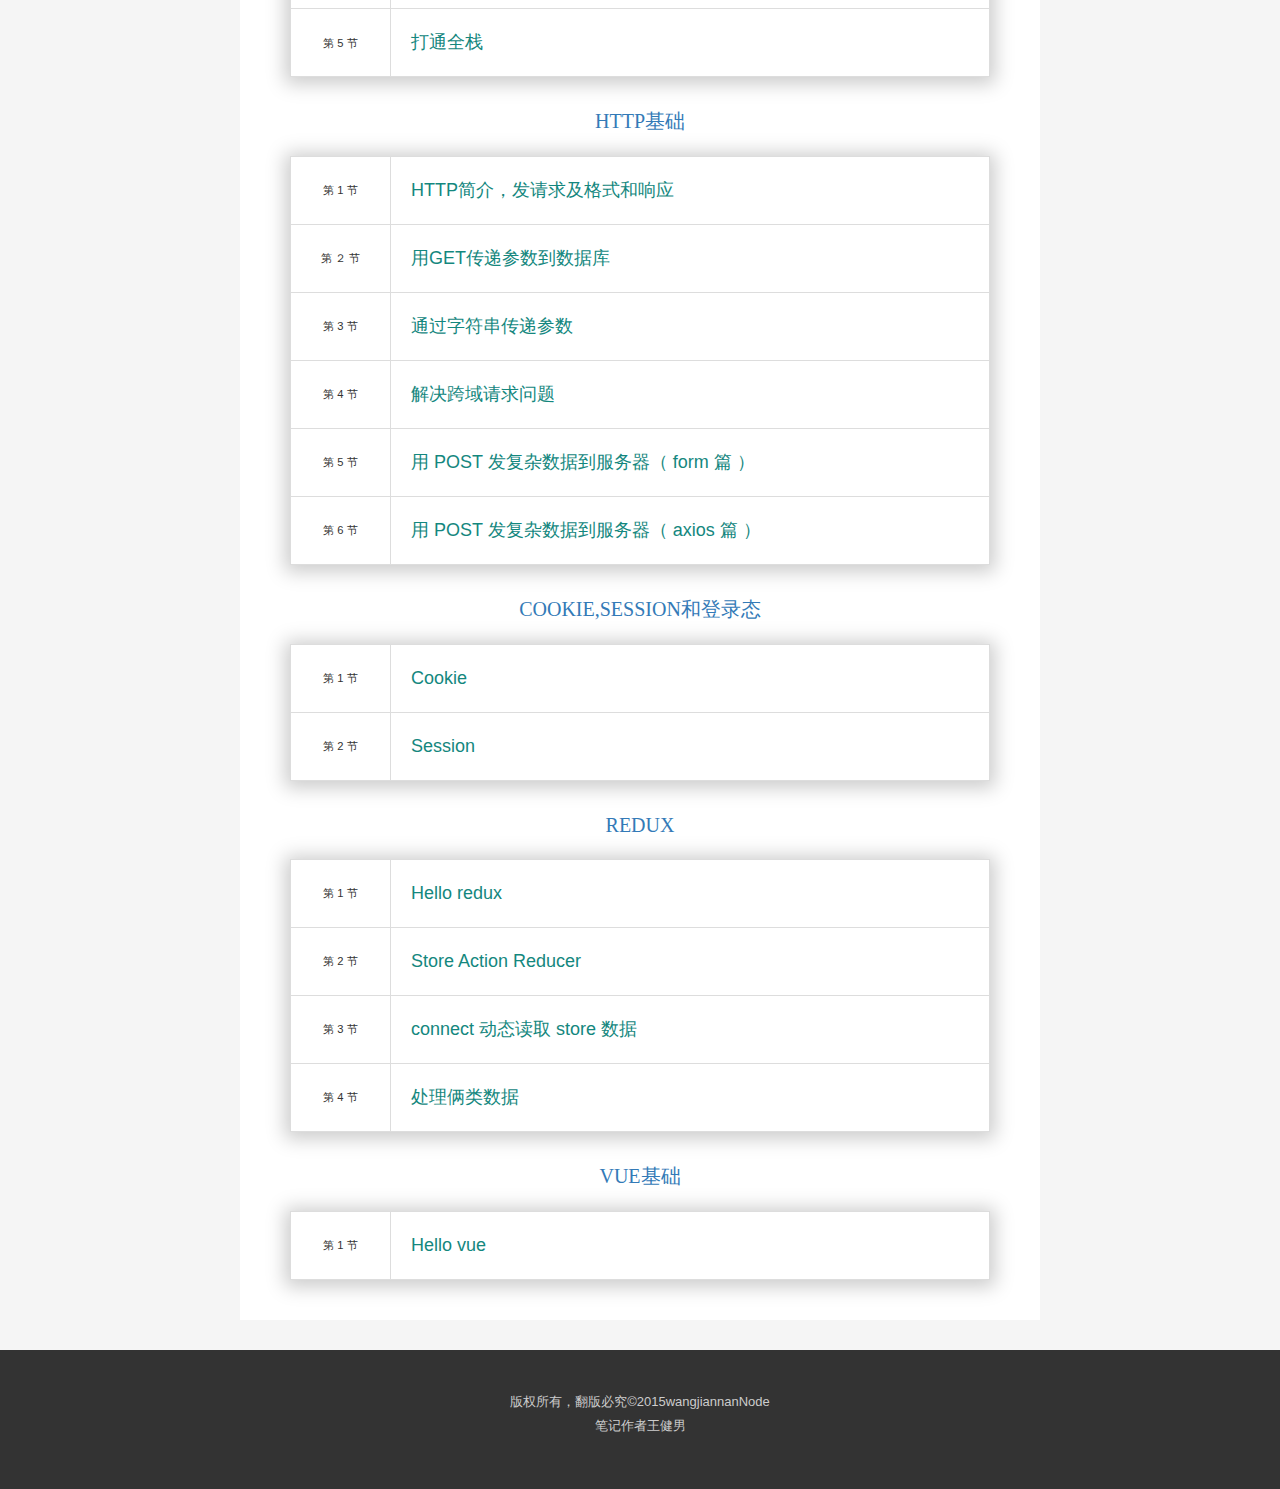
==== commit dbfb36ad: "modify style" ====
--- a/index.html
+++ b/index.html
@@ -8,354 +8,380 @@
 	<link rel="stylesheet" href="./插件/201610121612/css/style.css">
 	<link rel="icon" type="image/x-icon" href="https://arronwjn.github.io/favicon.ico">
 </head>
+<style lang="css">
+	/* .divider{
+		position: fixed; 
+		top: 0;
+		left: 0;
+		width: 100%;
+		z-index: 999;
+	} */
+	/* #header{
+		width: 100%;
+		position: fixed;
+		top:0;
+		left:0;
+		z-index:999;
+	}
+	.content{
+		padding: 112px 0 70px 0;
+	} */
+</style>
 <body>
-	<div id="wrapper">
-	  <header id="header">
-		  <div class="top-bg">
-		    <div class="wrapper-inside clearfix">
-		      <h2 class="home">
-		        <a href="/digicity">
-		          目录
-		        </a>
-		      </h2>
-		    </div>
-
-		  </div>
-		</header>
-	<section class="content clearfix">
-	  <section class="book">
-	  <div class="wrapper-inside clearfix">
-	    <div class="top-large">
-	      <div class="book-title">
-	        王健男笔记
-	      </div>
-	      <div class="book-author">
-	        <a href="https://github.com/arronwjn">我的github项目</a><br>
-	        <a href="https://arronwjn.github.io/myblog/#/">react栈博客</a>
-	        <a href="javascript:void(0)">vue栈博客</a>
-	      </div>
-	      <p class="book-description">
-	        本人毕业于长春工业大学计算机网络技术专业，现从事WEB前端开发工作，熟练使用Css+HTML+Js,
-					熟悉ES6语法，熟悉运用jquery，接触过React框架开发项目,现在主要用轻量级的vue框架开发多页面网站,后台管理系统，移动端spa应用，对后端开发模式、数据库、接口设计、用户体验、产品等有所了解，接触过node.js的简单运用，
-					熟练使用Photoshop工具，接触使用过Bootstrap,MaterialUI,AntDesign，vux,ElementUI等前端UI库进行项目开发，有将近俩年的前端开发经验。开通了自己的前端技术分享订阅号"程序猿早读课"
-					坐等您的关注，一起享受前端的开发之旅。
-	      </p>
-	      <a href="#toc" class="read-btn">开始阅读</a>
-	    </div>
-	    <img alt="git" class="book-image" src="img/touxiang.jpg" />
-	  </div>
+	<div id='app'>
+		<div id="wrapper">
+			<header id="header">
+				<div class="top-bg">
+					<div class="wrapper-inside clearfix">
+						<h2 class="home">
+							<a href="/digicity">
+								目录
+							</a>
+						</h2>
+					</div>
+	
+				</div>
+			</header>
+		<section class="content clearfix">
+			<section class="book">
+			<div class="wrapper-inside clearfix">
+				<div class="top-large">
+					<div class="book-title">
+						王健男笔记
+					</div>
+					<div class="book-author">
+						<a href="https://github.com/arronwjn">my github</a><br>
+						<a href="https://arronwjn.github.io/myblog/#/">react栈博客</a><br>
+						<a href="javascript:void(0)">vue栈博客</a>
+					</div>
+					<p class="book-description">
+						本人毕业于长春工业大学计算机网络技术专业，现从事WEB前端开发工作，熟练使用Css+HTML+Js,
+						熟悉ES6语法，熟悉运用jquery，接触过React框架开发项目,现在主要用轻量级的vue框架开发多页面网站,后台管理系统，移动端spa应用，对后端开发模式、数据库、接口设计、用户体验、产品等有所了解，接触过node.js的简单运用，
+						熟练使用Photoshop工具，接触使用过Bootstrap,MaterialUI,AntDesign，vux,ElementUI等前端UI库进行项目开发，有将近俩年的前端开发经验。开通了自己的前端技术分享订阅号"程序猿早读课"
+						坐等您的关注，一起享受前端的开发之旅。
+					</p>
+					<a href="#toc" class="read-btn">开始阅读</a>
+				</div>
+				<img alt="git" class="book-image" src="img/touxiang.jpg" />
+			</div>
+			</section>
 		</section>
-	</section>
-	<div class="divider">
-	  <a href="#">PLACEHOLDER</a>
+		<div class="divider">
+			<a href="#">PLACEHOLDER</a>
+		</div>
+		<div class="reviewers">
+			<div class="name-card">
+				<img src="img/touxiang.jpg" />
+				<div class="text">
+					<div class="name">
+					 Arronwjn
+					</div>
+					<div class="job-title"><a href="#">本书作者，王健男</a></div>
+				</div>
+			</div>
+		</div>
+		<div class="contents-wrapper" id="toc">
+			<div class="table-of-contents" id="read">
+				<p class='part'><a href="first.html">前端入门知识总结</a></p>
+				<table class="index-table">
+					<tbody>
+						<tr class="chapter-wrap">
+							<td class="chapter-index">第 1 节</td>
+							<td class="chapter-title">
+									<a href="base/ps.html">操作ps</a>
+							</td>
+						</tr>
+						<tr class="chapter-wrap">
+							<td class="chapter-index">第 2 节</td>
+							<td class="chapter-title">
+									<a href="base/css.html">css基础</a>
+							</td>
+						</tr>
+						<tr class="chapter-wrap">
+							<td class="chapter-index">第 3 节</td>
+							<td class="chapter-title">
+									<a href="base/flex-box.html">Flexbox舞娘</a>
+							</td>
+						</tr>
+						<tr class="chapter-wrap">
+							<td class="chapter-index">第 4 节</td>
+							<td class="chapter-title">
+									<a href="base/website.html">网址大全</a>
+							</td>
+						</tr>
+					</tbody>
+				</table>
+				<p class="part"><a href="first.html">Linux基础 </a></p>
+				<table class="index-table">
+					<tbody>
+						<tr class="chapter-wrap">
+							<td class="chapter-index">第 1 节</td>
+							<td class="chapter-title">
+									<a href="linux/first.html">Github pages创建个人网站 </a>
+							</td>
+						</tr>
+						<tr class="chapter-wrap">
+							<td class="chapter-index">第 2 节</td>
+							<td class="chapter-title">
+									<a href="linux/mingling.html">Linux命令行</a>
+							</td>
+						</tr>
+						<tr class="chapter-wrap">
+							<td class="chapter-index">第 3 节</td>
+							<td class="chapter-title">
+									<a href="linux/git.html">git 本地交流</a>
+							</td>
+						</tr>
+						<tr class="chapter-wrap">
+							<td class="chapter-index">第4节</td>
+							<td class="chapter-title">
+									<a href="./linux/github-pages.html"> Atom编辑器</a>
+							</td>
+						</tr>
+						<tr class="chapter-wrap">
+							<td class="chapter-index">第5节</td>
+							<td class="chapter-title">
+									<a href="linux/github.html"> 上传代码到github</a>
+							</td>
+						</tr>
+						<tr class="chapter-wrap">
+							<td class="chapter-index">第6节</td>
+							<td class="chapter-title">
+									<a href="linux/nodejs.html">安装nodejs</a>
+							</td>
+						</tr>
+						<tr class="chapter-wrap">
+							<td class="chapter-index">第7节</td>
+							<td class="chapter-title">
+									<a href="linux/webpack.html">webpack基础</a>
+							</td>
+						</tr>
+						<tr class="chapter-wrap">
+							<td class="chapter-index">第8节</td>
+							<td class="chapter-title">
+									<a href="linux/webpacks.html">webpack进阶</a>
+							</td>
+						</tr>
+					</tbody>
+				</table>
+				<p class="part"><a href="first.html">Es6和面向对象编程</a></p>
+				<table class="index-table">
+					<tbody>
+						<tr class="chapter-wrap">
+							<td class="chapter-index">第 1 节</td>
+							<td class="chapter-title">
+								<a href="es6/es6语法.html">Hello Es6</a>
+							</td>
+						</tr>
+					</tbody>
+				</table>
+				<p class="part"><a href="first.html">react基础知识</a></p>
+				<table class="index-table">
+					<tbody>
+						<tr class="chapter-wrap">
+							<td class="chapter-index">第 1 节</td>
+							<td class="chapter-title">
+								<a href="es6/es6语法.html">react基础</a>
+							</td>
+						</tr>
+						<tr class="chapter-wrap">
+							<td class="chapter-index">第 ２ 节</td>
+							<td class="chapter-title">
+								<a href="es6/state.html">state状态</a>
+							</td>
+						</tr>
+						<tr class="chapter-wrap">
+							<td class="chapter-index">第 3 节</td>
+							<td class="chapter-title">
+								<a href="es6/props.html">props</a>
+							</td>
+						</tr>
+						<tr class="chapter-wrap">
+							<td class="chapter-index">第 4 节</td>
+							<td class="chapter-title">
+								<a href="es6/lifecycle.html">生命周期</a>
+							</td>
+						</tr>
+						<tr class="chapter-wrap">
+							<td class="chapter-index">第 5 节</td>
+							<td class="chapter-title">
+								<a href="es6/ref.html">ref/event和form</a>
+							</td>
+						</tr>
+						<tr class="chapter-wrap">
+							<td class="chapter-index">第 6 节</td>
+							<td class="chapter-title">
+								<a href="es6/router.html">ref/react-router路由</a>
+							</td>
+						</tr>
+						<tr class="chapter-wrap">
+							<td class="chapter-index">第 7 节</td>
+							<td class="chapter-title">
+								<a href="es6/ajax.html">ajax请求和localStorage</a>
+							</td>
+						</tr>
+					</tbody>
+				</table>
+				<p class="part"><a href="first.html">Express</a></p>
+				<table class="index-table">
+					<tbody>
+						<tr class="chapter-wrap">
+							<td class="chapter-index">第 1 节</td>
+							<td class="chapter-title">
+								<a href="express/express.html">你好Express</a>
+							</td>
+						</tr>
+						<tr class="chapter-wrap">
+							<td class="chapter-index">第 2 节</td>
+							<td class="chapter-title">
+								<a href="express/react-express.html">React牵手Express</a>
+							</td>
+						</tr>
+						<tr class="chapter-wrap">
+							<td class="chapter-index">第 3 节</td>
+							<td class="chapter-title">
+								<a href="express/mongo.html">MongoDB数据库</a>
+							</td>
+						</tr>
+						<tr class="chapter-wrap">
+							<td class="chapter-index">第 4 节</td>
+							<td class="chapter-title">
+								<a href="express/mongoose.html">使用 Mongoose 连接 JS 和 MongoDB</a>
+							</td>
+						</tr>
+						<tr class="chapter-wrap">
+							<td class="chapter-index">第 5 节</td>
+							<td class="chapter-title">
+								<a href="express/full-stack.html">打通全栈</a>
+							</td>
+						</tr>
+					</tbody>
+				</table>
+				<p class="part"><a href="first.html">HTTP基础</a></p>
+				<table class="index-table">
+					<tbody>
+						<tr class="chapter-wrap">
+							<td class="chapter-index">第 1 节</td>
+							<td class="chapter-title">
+								<a href="http/first.html">HTTP简介，发请求及格式和响应</a>
+							</td>
+						</tr>
+						<tr class="chapter-wrap">
+							<td class="chapter-index">第 ２ 节</td>
+							<td class="chapter-title">
+								<a href="http/get.html">用GET传递参数到数据库</a>
+							</td>
+						</tr>
+						<tr class="chapter-wrap">
+							<td class="chapter-index">第 3 节</td>
+							<td class="chapter-title">
+								<a href="http/string.html">通过字符串传递参数</a>
+							</td>
+						</tr>
+						<tr class="chapter-wrap">
+							<td class="chapter-index">第 4 节</td>
+							<td class="chapter-title">
+								<a href="http/request.html">解决跨域请求问题</a>
+							</td>
+						</tr>
+						<tr class="chapter-wrap">
+							<td class="chapter-index">第 5 节</td>
+							<td class="chapter-title">
+								<a href="http/post-form.html">用 POST 发复杂数据到服务器（ form 篇 ）</a>
+							</td>
+						</tr>
+						<tr class="chapter-wrap">
+							<td class="chapter-index">第 6 节</td>
+							<td class="chapter-title">
+								<a href="http/post-axios.html">用 POST 发复杂数据到服务器（ axios 篇 ）</a>
+							</td>
+						</tr>
+					</tbody>
+				</table>
+				<p class="part"><a href="first.html">Cookie,Session和登录态</a></p>
+				<table class="index-table">
+					<tbody>
+						<tr class="chapter-wrap">
+							<td class="chapter-index">第 1 节</td>
+							<td class="chapter-title">
+								<a href="http/cookie.html">Cookie</a>
+							</td>
+						</tr>
+						<tr class="chapter-wrap">
+							<td class="chapter-index">第 2 节</td>
+							<td class="chapter-title">
+								<a href="http/session.html">Session</a>
+							</td>
+						</tr>
+					</tbody>
+				</table>
+				<p class="part"><a href="first.html">Redux</a></p>
+				<table class="index-table">
+					<tbody>
+						<tr class="chapter-wrap">
+							<td class="chapter-index">第 1 节</td>
+							<td class="chapter-title">
+								<a href="redux/redux.html">Hello redux</a>
+							</td>
+						</tr>
+						<tr class="chapter-wrap">
+							<td class="chapter-index">第 2 节</td>
+							<td class="chapter-title">
+								<a href="redux/action.html">Store Action Reducer</a>
+							</td>
+						</tr>
+						<tr class="chapter-wrap">
+							<td class="chapter-index">第 3 节</td>
+							<td class="chapter-title">
+								<a href="redux/connect.html">connect 动态读取 store 数据</a>
+							</td>
+						</tr>
+						<tr class="chapter-wrap">
+							<td class="chapter-index">第 4 节</td>
+							<td class="chapter-title">
+								<a href="redux/data.html">处理俩类数据</a>
+							</td>
+						</tr>
+					</tbody>
+				</table>
+				<p class="part">
+					<a href="first.html">vue基础</a>
+				</p>
+				<table class="index-table">
+					<tbody>
+						<tr class="chapter-wrap">
+							<td class="chapter-index">第 1 节</td>
+							<td class="chapter-title">
+								<a href="vue/vueBase-1.html">Hello vue</a>
+							</td>
+						</tr>
+					</tbody>
+				</table>
+			</div>
+		</div>
+		<footer id='footer'>
+			<nav class='nav'>
+				<div class='wrapper-inside'>
+					<p>
+						版权所有，翻版必究©2015wangjiannanNode<br>
+						笔记作者王健男</p>
+				</div>
+			</nav>
+		</footer>
 	</div>
-	<div class="reviewers">
-	  <div class="name-card">
-	    <img src="img/touxiang.jpg" />
-	    <div class="text">
-	      <div class="name">
-	       Arronwjn
-	      </div>
-	      <div class="job-title"><a href="#">本书作者，王健男</a></div>
-	    </div>
-	  </div>
-	</div>
-<div class="contents-wrapper" id="toc">
-	<div class="table-of-contents" id="read">
-		<p class='part'><a href="first.html">前端入门知识总结</a></p>
-		<table class="index-table">
-	    <tbody>
-	    	<tr class="chapter-wrap">
-	     	  <td class="chapter-index">第 1 节</td>
-	     		<td class="chapter-title">
-	       			<a href="base/ps.html">操作ps</a>
-	     		</td>
-	    	</tr>
-				<tr class="chapter-wrap">
-	     	  <td class="chapter-index">第 2 节</td>
-	     		<td class="chapter-title">
-	       			<a href="base/css.html">css基础</a>
-	     		</td>
-	    	</tr>
-				<tr class="chapter-wrap">
-	     	  <td class="chapter-index">第 3 节</td>
-	     		<td class="chapter-title">
-	       			<a href="base/flex-box.html">Flexbox舞娘</a>
-	     		</td>
-	    	</tr>
-				<tr class="chapter-wrap">
-	     	  <td class="chapter-index">第 4 节</td>
-	     		<td class="chapter-title">
-	       			<a href="base/website.html">网址大全</a>
-	     		</td>
-	    	</tr>
-	     </tbody>
-	  </table>
-		<p class="part"><a href="first.html">Linux基础 </a></p>
-		<table class="index-table">
-	    <tbody>
-	    	<tr class="chapter-wrap">
-	     	  <td class="chapter-index">第 1 节</td>
-	     		<td class="chapter-title">
-	       			<a href="linux/first.html">Github pages创建个人网站 </a>
-	     		</td>
-	    	</tr>
-	    	<tr class="chapter-wrap">
-	     		<td class="chapter-index">第 2 节</td>
-	     		<td class="chapter-title">
-	      			 <a href="linux/mingling.html">Linux命令行</a>
-	     		</td>
-	    	</tr>
-	    	<tr class="chapter-wrap">
-	     		<td class="chapter-index">第 3 节</td>
-	     		<td class="chapter-title">
-	       			<a href="linux/git.html">git 本地交流</a>
-	     		</td>
-	    	</tr>
-	    	<tr class="chapter-wrap">
-	     		<td class="chapter-index">第4节</td>
-	     		<td class="chapter-title">
-	       			<a href="./linux/github-pages.html"> Atom编辑器</a>
-	     		</td>
-	    	</tr>
-				<tr class="chapter-wrap">
-	     		<td class="chapter-index">第5节</td>
-	     		<td class="chapter-title">
-	       			<a href="linux/github.html"> 上传代码到github</a>
-	     		</td>
-	    	</tr>
-				<tr class="chapter-wrap">
-	     		<td class="chapter-index">第6节</td>
-	     		<td class="chapter-title">
-	       			<a href="linux/nodejs.html">安装nodejs</a>
-	     		</td>
-	    	</tr>
-				<tr class="chapter-wrap">
-	     		<td class="chapter-index">第7节</td>
-	     		<td class="chapter-title">
-	       			<a href="linux/webpack.html">webpack基础</a>
-	     		</td>
-	    	</tr>
-				<tr class="chapter-wrap">
-	     		<td class="chapter-index">第8节</td>
-	     		<td class="chapter-title">
-	       			<a href="linux/webpacks.html">webpack进阶</a>
-	     		</td>
-	    	</tr>
-	     </tbody>
-	  </table>
-	  <p class="part"><a href="first.html">Es6和面向对象编程</a></p>
-	  <table class="index-table">
-	    <tbody>
-	  	  <tr class="chapter-wrap">
-	   		  <td class="chapter-index">第 1 节</td>
-	   		  <td class="chapter-title">
-	     			<a href="es6/es6语法.html">Hello Es6</a>
-	   		  </td>
-	  	  </tr>
-	    </tbody>
-	  </table>
-		<p class="part"><a href="first.html">react基础知识</a></p>
-	  <table class="index-table">
-	    <tbody>
-	  	  <tr class="chapter-wrap">
-	   		  <td class="chapter-index">第 1 节</td>
-	   		  <td class="chapter-title">
-	     			<a href="es6/es6语法.html">react基础</a>
-	   		  </td>
-	  	  </tr>
-				<tr class="chapter-wrap">
-	   		  <td class="chapter-index">第 ２ 节</td>
-	   		  <td class="chapter-title">
-	     			<a href="es6/state.html">state状态</a>
-	   		  </td>
-	  	  </tr>
-				<tr class="chapter-wrap">
-	   		  <td class="chapter-index">第 3 节</td>
-	   		  <td class="chapter-title">
-	     			<a href="es6/props.html">props</a>
-	   		  </td>
-	  	  </tr>
-				<tr class="chapter-wrap">
-	   		  <td class="chapter-index">第 4 节</td>
-	   		  <td class="chapter-title">
-	     			<a href="es6/lifecycle.html">生命周期</a>
-	   		  </td>
-	  	  </tr>
-				<tr class="chapter-wrap">
-	   		  <td class="chapter-index">第 5 节</td>
-	   		  <td class="chapter-title">
-	     			<a href="es6/ref.html">ref/event和form</a>
-	   		  </td>
-	  	  </tr>
-				<tr class="chapter-wrap">
-	   		  <td class="chapter-index">第 6 节</td>
-	   		  <td class="chapter-title">
-	     			<a href="es6/router.html">ref/react-router路由</a>
-	   		  </td>
-	  	  </tr>
-				<tr class="chapter-wrap">
-	   		  <td class="chapter-index">第 7 节</td>
-	   		  <td class="chapter-title">
-	     			<a href="es6/ajax.html">ajax请求和localStorage</a>
-	   		  </td>
-	  	  </tr>
-	    </tbody>
-	  </table>
-		<p class="part"><a href="first.html">Express</a></p>
-	  <table class="index-table">
-	    <tbody>
-	  	  <tr class="chapter-wrap">
-	   		  <td class="chapter-index">第 1 节</td>
-	   		  <td class="chapter-title">
-	     			<a href="express/express.html">你好Express</a>
-	   		  </td>
-	  	  </tr>
-				<tr class="chapter-wrap">
-	   		  <td class="chapter-index">第 2 节</td>
-	   		  <td class="chapter-title">
-	     			<a href="express/react-express.html">React牵手Express</a>
-	   		  </td>
-	  	  </tr>
-				<tr class="chapter-wrap">
-	   		  <td class="chapter-index">第 3 节</td>
-	   		  <td class="chapter-title">
-	     			<a href="express/mongo.html">MongoDB数据库</a>
-	   		  </td>
-	  	  </tr>
-				<tr class="chapter-wrap">
-	   		  <td class="chapter-index">第 4 节</td>
-	   		  <td class="chapter-title">
-	     			<a href="express/mongoose.html">使用 Mongoose 连接 JS 和 MongoDB</a>
-	   		  </td>
-	  	  </tr>
-				<tr class="chapter-wrap">
-	   		  <td class="chapter-index">第 5 节</td>
-	   		  <td class="chapter-title">
-	     			<a href="express/full-stack.html">打通全栈</a>
-	   		  </td>
-	  	  </tr>
-	    </tbody>
-	  </table>
-		<p class="part"><a href="first.html">HTTP基础</a></p>
-	  <table class="index-table">
-	    <tbody>
-	  	  <tr class="chapter-wrap">
-	   		  <td class="chapter-index">第 1 节</td>
-	   		  <td class="chapter-title">
-	     			<a href="http/first.html">HTTP简介，发请求及格式和响应</a>
-	   		  </td>
-	  	  </tr>
-				<tr class="chapter-wrap">
-	   		  <td class="chapter-index">第 ２ 节</td>
-	   		  <td class="chapter-title">
-	     			<a href="http/get.html">用GET传递参数到数据库</a>
-	   		  </td>
-	  	  </tr>
-				<tr class="chapter-wrap">
-	   		  <td class="chapter-index">第 3 节</td>
-	   		  <td class="chapter-title">
-	     			<a href="http/string.html">通过字符串传递参数</a>
-	   		  </td>
-	  	  </tr>
-				<tr class="chapter-wrap">
-	   		  <td class="chapter-index">第 4 节</td>
-	   		  <td class="chapter-title">
-	     			<a href="http/request.html">解决跨域请求问题</a>
-	   		  </td>
-	  	  </tr>
-				<tr class="chapter-wrap">
-	   		  <td class="chapter-index">第 5 节</td>
-	   		  <td class="chapter-title">
-	     			<a href="http/post-form.html">用 POST 发复杂数据到服务器（ form 篇 ）</a>
-	   		  </td>
-	  	  </tr>
-				<tr class="chapter-wrap">
-	   		  <td class="chapter-index">第 6 节</td>
-	   		  <td class="chapter-title">
-	     			<a href="http/post-axios.html">用 POST 发复杂数据到服务器（ axios 篇 ）</a>
-	   		  </td>
-	  	  </tr>
-	    </tbody>
-	  </table>
-		<p class="part"><a href="first.html">Cookie,Session和登录态</a></p>
-	  <table class="index-table">
-	    <tbody>
-	  	  <tr class="chapter-wrap">
-	   		  <td class="chapter-index">第 1 节</td>
-	   		  <td class="chapter-title">
-	     			<a href="http/cookie.html">Cookie</a>
-	   		  </td>
-	  	  </tr>
-				<tr class="chapter-wrap">
-	   		  <td class="chapter-index">第 2 节</td>
-	   		  <td class="chapter-title">
-	     			<a href="http/session.html">Session</a>
-	   		  </td>
-	  	  </tr>
-	    </tbody>
-	  </table>
-		<p class="part"><a href="first.html">Redux</a></p>
-	  <table class="index-table">
-	    <tbody>
-	  	  <tr class="chapter-wrap">
-	   		  <td class="chapter-index">第 1 节</td>
-	   		  <td class="chapter-title">
-	     			<a href="redux/redux.html">Hello redux</a>
-	   		  </td>
-	  	  </tr>
-				<tr class="chapter-wrap">
-	   		  <td class="chapter-index">第 2 节</td>
-	   		  <td class="chapter-title">
-	     			<a href="redux/action.html">Store Action Reducer</a>
-	   		  </td>
-	  	  </tr>
-				<tr class="chapter-wrap">
-	   		  <td class="chapter-index">第 3 节</td>
-	   		  <td class="chapter-title">
-	     			<a href="redux/connect.html">connect 动态读取 store 数据</a>
-	   		  </td>
-	  	  </tr>
-				<tr class="chapter-wrap">
-	   		  <td class="chapter-index">第 4 节</td>
-	   		  <td class="chapter-title">
-	     			<a href="redux/data.html">处理俩类数据</a>
-	   		  </td>
-	  	  </tr>
-	    </tbody>
-		</table>
-		<p class="part">
-			<a href="first.html">vue基础</a>
-		</p>
-		<table class="index-table">
-			<tbody>
-				<tr class="chapter-wrap">
-					<td class="chapter-index">第 1 节</td>
-					<td class="chapter-title">
-						<a href="vue/vueBase-1.html">Hello vue</a>
-					</td>
-				</tr>
-			</tbody>
-		</table>
-	</div>
-</div>
-<footer id='footer'>
-  <nav class='nav'>
-    <div class='wrapper-inside'>
-      <p>
-				版权所有，翻版必究©2015wangjiannanNode<br>
-				笔记作者王健男</p>
-    </div>
-  </nav>
-</footer>
 <!-- <script src="http://cdn.bootcss.com/jquery/1.11.0/jquery.min.js" type="text/javascript"></script> -->
 <!-- <script>window.jQuery || document.write('<script src="js/jquery-1.11.0.min.js"><\/script>')</script> -->
 <!-- <script src='http://maxcdn.bootstrapcdn.com/bootstrap/3.3.5/js/bootstrap.min.js'></script> -->
-<srcpit src="js/jquery-3.1.1.min.js" type="text/javascript"></srcpit>
+<!-- <script src="js/vue.js"></script> -->
+<script src="js/jquery-3.1.1.min.js" type="text/javascript"></script>
 <script>window.jQuery || document.write('<script src="js/jquery-3.1.1.min.js"><\/script>')</script>
 <script src="js/bootstrap.min.js"></script>
 <script type="text/javascript">
+	// var vm = new Vue({
+	// 		el: '#app'
+	// 	})
 	$(document).ready(function(){
+		
 		var trigger = $('.hamburger'),
 				overlay = $('.overlay'),
 			 isClosed = false;
--- a/css/main.css
+++ b/css/main.css
@@ -110,7 +110,9 @@
 .name-card.contributor .text { font-size: 13px; line-height: 1.8; }
 
 .divider { margin-top: 50px; min-height: 140px; background: #008080; text-align: center; letter-spacing: 1px; font-size: 30px; font-weight: bold; line-height: 140px; color: #FFF; }
+
 .divider a { color: #FFF; }
+
 .divider a:hover { color: #77F0F0; }
 
 .divider.name-list { margin-top: -40px; }
--- a/插件/201610121612/css/style.css
+++ b/插件/201610121612/css/style.css
@@ -1,4 +1,4 @@
-@import "http://designmodo.github.io/Flat-UI/dist/css/flat-ui.min.css";
+@import "https://designmodo.github.io/Flat-UI/dist/css/flat-ui.min.css";
 @import "https://maxcdn.bootstrapcdn.com/font-awesome/4.4.0/css/font-awesome.min.css";
 @import "https://daneden.github.io/animate.css/animate.min.css";
 /*-------------------------------*/
